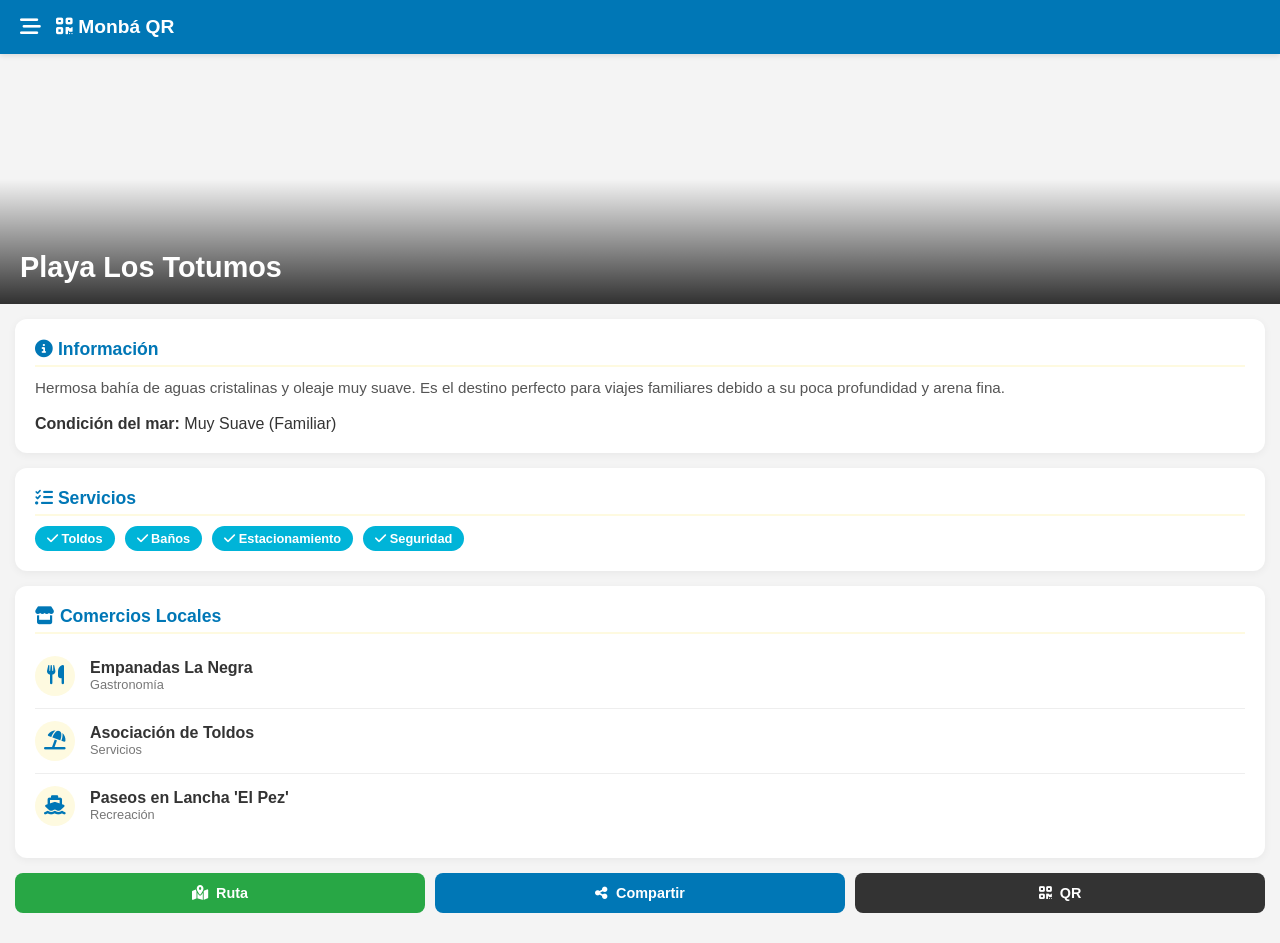
==== index.html @ 58453dd4 "Add files via upload" ====
<!DOCTYPE html>
<html lang="es">
<head>
    <meta charset="UTF-8">
    <meta name="viewport" content="width=device-width, initial-scale=1.0">
    <title>Monbá QR - Guía Turística</title>
    <!-- Iconos y Librería para generar QR -->
    <link rel="stylesheet" href="https://cdnjs.cloudflare.com/ajax/libs/font-awesome/6.4.0/css/all.min.css">
    <script src="https://cdnjs.cloudflare.com/ajax/libs/qrcodejs/1.0.0/qrcode.min.js"></script>
    
    <style>
        :root {
            --color-primario: #0077b6;
            --color-secundario: #00b4d8;
            --color-arena: #fefae0;
            --color-texto: #333333;
            --color-blanco: #ffffff;
            --color-gris: #f4f4f4;
        }

        * { margin: 0; padding: 0; box-sizing: border-box; font-family: 'Segoe UI', sans-serif; }
        body { background-color: var(--color-gris); color: var(--color-texto); overflow-x: hidden; }

        /* Encabezado con Botón de Menú */
        header {
            background-color: var(--color-primario); color: var(--color-blanco);
            padding: 15px 20px; display: flex; align-items: center; justify-content: space-between;
            position: sticky; top: 0; z-index: 100; box-shadow: 0 2px 5px rgba(0,0,0,0.1);
        }
        .header-izq { display: flex; align-items: center; gap: 15px; }
        .btn-menu { background: none; border: none; color: white; font-size: 1.3rem; cursor: pointer; }
        header h1 { font-size: 1.2rem; }

        main { padding-bottom: 30px; }

        .hero-imagen { width: 100%; height: 250px; background-size: cover; background-position: center; position: relative; }
        .hero-gradiente { position: absolute; bottom: 0; width: 100%; height: 50%; background: linear-gradient(to top, rgba(0,0,0,0.8), transparent); display: flex; align-items: flex-end; padding: 20px; }
        .hero-titulo { color: var(--color-blanco); font-size: 1.8rem; }

        .seccion { background-color: var(--color-blanco); margin: 15px; padding: 20px; border-radius: 12px; box-shadow: 0 2px 8px rgba(0,0,0,0.05); }
        .seccion h2 { font-size: 1.1rem; color: var(--color-primario); margin-bottom: 10px; border-bottom: 2px solid var(--color-arena); padding-bottom: 5px; }
        .descripcion { font-size: 0.95rem; line-height: 1.5; color: #555; }

        .servicios-contenedor { display: flex; flex-wrap: wrap; gap: 10px; margin-top: 10px; }
        .etiqueta { background-color: var(--color-secundario); color: var(--color-blanco); padding: 5px 12px; border-radius: 20px; font-size: 0.8rem; font-weight: bold; }

        .directorio-item { display: flex; align-items: center; padding: 12px 0; border-bottom: 1px solid #eee; }
        .directorio-item:last-child { border-bottom: none; }
        .icono-directorio { background-color: var(--color-arena); color: var(--color-primario); width: 40px; height: 40px; border-radius: 50%; display: flex; justify-content: center; align-items: center; margin-right: 15px; font-size: 1.2rem; }
        .info-directorio h3 { font-size: 1rem; color: var(--color-texto); }
        .info-directorio p { font-size: 0.8rem; color: #777; }

        /* Botones de Acción */
        .botones-accion { display: flex; gap: 10px; padding: 0 15px; margin-top: 15px; }
        .btn { flex: 1; text-align: center; padding: 12px; border-radius: 8px; text-decoration: none; font-weight: bold; font-size: 0.9rem; border: none; cursor: pointer; display: flex; justify-content: center; align-items: center; gap: 8px; }
        .btn-mapa { background-color: #28a745; color: white; }
        .btn-compartir { background-color: var(--color-primario); color: white; }
        .btn-qr { background-color: var(--color-texto); color: white; }

        /* Modal del QR */
        .modal { display: none; position: fixed; top: 0; left: 0; width: 100%; height: 100%; background-color: rgba(0,0,0,0.8); z-index: 200; justify-content: center; align-items: center; }
        .modal-contenido { background-color: white; padding: 30px; border-radius: 12px; text-align: center; width: 80%; max-width: 300px; }
        #codigo-qr { margin: 20px auto; display: flex; justify-content: center; }
        .btn-cerrar { background-color: #dc3545; color: white; border: none; padding: 10px 20px; border-radius: 8px; cursor: pointer; margin-top: 15px; width: 100%; font-weight: bold; }

        #mensaje-estado { text-align: center; padding: 50px 20px; color: #666; font-size: 1.1rem; }

        /* --- NUEVO: BANDEJA LATERAL (TRAY) --- */
        .bandeja-lateral {
            position: fixed; top: 0; left: -100%; width: 85%; max-width: 320px; height: 100%;
            background-color: var(--color-blanco); z-index: 300;
            box-shadow: 2px 0 10px rgba(0,0,0,0.2); transition: left 0.3s ease;
            display: flex; flex-direction: column;
        }
        .bandeja-lateral.abierta { left: 0; }
        .bandeja-header {
            background-color: var(--color-primario); color: white; padding: 20px;
            display: flex; justify-content: space-between; align-items: center;
        }
        .bandeja-header h2 { font-size: 1.2rem; }
        .btn-cerrar-bandeja { background: none; border: none; color: white; font-size: 1.5rem; cursor: pointer; }
        .bandeja-contenido { padding: 10px 15px; overflow-y: auto; flex: 1; }
        
        .item-playa {
            display: flex; align-items: center; gap: 15px; padding: 12px 0;
            border-bottom: 1px solid #eee; text-decoration: none; color: var(--color-texto);
        }
        .item-playa img { width: 60px; height: 60px; border-radius: 10px; object-fit: cover; }
        .item-playa h4 { font-size: 1rem; margin-bottom: 3px; }
        .item-playa p { font-size: 0.8rem; color: #666; }

        .overlay-bandeja {
            display: none; position: fixed; top: 0; left: 0; width: 100%; height: 100%;
            background: rgba(0,0,0,0.5); z-index: 250;
        }
        .overlay-bandeja.activo { display: block; }
    </style>
</head>
<body>

    <!-- Encabezado con el nuevo botón de menú -->
    <header>
        <div class="header-izq">
            <button class="btn-menu" onclick="abrirBandeja()"><i class="fa-solid fa-bars-staggered"></i></button>
            <h1><i class="fa-solid fa-qrcode"></i> Monbá QR</h1>
        </div>
    </header>

    <!-- Bandeja Lateral para ver playas cercanas -->
    <div id="overlay" class="overlay-bandeja" onclick="cerrarBandeja()"></div>
    <div id="bandeja" class="bandeja-lateral">
        <div class="bandeja-header">
            <h2>Destinos Cercanos</h2>
            <button class="btn-cerrar-bandeja" onclick="cerrarBandeja()"><i class="fa-solid fa-xmark"></i></button>
        </div>
        <div class="bandeja-contenido" id="lista-destinos">
            <!-- Los destinos se inyectan aquí con JavaScript -->
        </div>
    </div>

    <main id="app-contenido">
        <div id="mensaje-estado">
            <i class="fa-solid fa-spinner fa-spin fa-2x"></i>
            <p style="margin-top: 15px;">Escaneando información...</p>
        </div>
    </main>

    <!-- Ventana Modal para el QR -->
    <div id="modal-qr" class="modal">
        <div class="modal-contenido">
            <h3>QR de esta Playa</h3>
            <p style="font-size: 0.8rem; color: #666; margin-top: 5px;">Escanea para ver la info</p>
            <div id="codigo-qr"></div>
            <button class="btn-cerrar" onclick="cerrarModal()">Cerrar</button>
        </div>
    </div>

    <script>
        // --- BASE DE DATOS MOCK CON CHIRIMENA AÑADIDA ---
        const firebaseMock = {
            "los-totumos": {
                nombre: "Playa Los Totumos",
                imagen: "https://images.unsplash.com/photo-1507525428034-b723cf961d3e?ixlib=rb-1.2.1&auto=format&fit=crop&w=800&q=80",
                descripcion: "Hermosa bahía de aguas cristalinas y oleaje muy suave. Es el destino perfecto para viajes familiares debido a su poca profundidad y arena fina.",
                oleaje: "Muy Suave (Familiar)",
                servicios: ["Toldos", "Baños", "Estacionamiento", "Seguridad"],
                directorio: [
                    { nombre: "Empanadas La Negra", tipo: "Gastronomía", icono: "fa-utensils" },
                    { nombre: "Asociación de Toldos", tipo: "Servicios", icono: "fa-umbrella-beach" },
                    { nombre: "Paseos en Lancha 'El Pez'", tipo: "Recreación", icono: "fa-ship" }
                ],
                mapaUrl: "https://maps.google.com/?q=Los+Totumos+Miranda+Venezuela"
            },
            "puerto-frances": {
                nombre: "Puerto Francés",
                imagen: "https://images.unsplash.com/photo-1519046904884-53103b34b206?ixlib=rb-1.2.1&auto=format&fit=crop&w=800&q=80",
                descripcion: "Playa oceánica de arena dorada, rodeada de montañas. Con un oleaje un poco más fuerte, ideal para desconectarse y disfrutar del ambiente de la costa.",
                oleaje: "Moderado",
                servicios: ["Restaurantes", "Alquiler de Toldos", "Salvavidas"],
                directorio: [
                    { nombre: "Restaurante El Marisco", tipo: "Gastronomía", icono: "fa-utensils" },
                    { nombre: "Posada Brisas del Mar", tipo: "Alojamiento", icono: "fa-bed" }
                ],
                mapaUrl: "https://maps.google.com/?q=Puerto+Frances+Miranda+Venezuela"
            },
            "chirimena": {
                nombre: "Playa Chirimena",
                imagen: "https://images.unsplash.com/photo-1590523277543-a94d2e4eb00b?ixlib=rb-1.2.1&auto=format&fit=crop&w=800&q=80",
                descripcion: "Famosa por sus aguas cristalinas, formaciones rocosas y el sonido inconfundible del tambor barloventeño. Excelente para surfistas y amantes de la cultura local.",
                oleaje: "Moderado a Fuerte (Surf)",
                servicios: ["Restaurantes", "Estacionamiento", "Posadas Cercanas", "Alquiler de Tablas"],
                directorio: [
                    { nombre: "Parador Turístico El Tambor", tipo: "Gastronomía y Cultura", icono: "fa-music" },
                    { nombre: "Club de Surf Chirimena", tipo: "Recreación", icono: "fa-water" },
                    { nombre: "Posada Vista al Mar", tipo: "Alojamiento", icono: "fa-house" }
                ],
                mapaUrl: "https://maps.google.com/?q=Chirimena+Miranda+Venezuela"
            }
        };

        let datosActuales = null;

        function obtenerParametroURL(nombre) {
            return new URLSearchParams(window.location.search).get(nombre);
        }

        // Lógica de renderizado principal
        function cargarPlaya() {
            const idPlaya = obtenerParametroURL('id') || 'los-totumos';
            datosActuales = firebaseMock[idPlaya];
            const contenedor = document.getElementById('app-contenido');

            if (datosActuales) {
                renderizarInterfaz(datosActuales, contenedor);
                cargarDestinosEnBandeja(idPlaya); // Cargar el menú lateral
            } else {
                contenedor.innerHTML = `<div id="mensaje-estado">Error: Playa no encontrada.</div>`;
            }
        }

        function renderizarInterfaz(datos, contenedor) {
            let serviciosHTML = datos.servicios.map(s => `<span class="etiqueta"><i class="fa-solid fa-check"></i> ${s}</span>`).join('');
            let directorioHTML = datos.directorio.map(item => `
                <div class="directorio-item">
                    <div class="icono-directorio"><i class="fa-solid ${item.icono}"></i></div>
                    <div class="info-directorio">
                        <h3>${item.nombre}</h3><p>${item.tipo}</p>
                    </div>
                </div>
            `).join('');

            contenedor.innerHTML = `
                <div class="hero-imagen" style="background-image: url('${datos.imagen}');">
                    <div class="hero-gradiente"><h2 class="hero-titulo">${datos.nombre}</h2></div>
                </div>

                <div class="seccion">
                    <h2><i class="fa-solid fa-circle-info"></i> Información</h2>
                    <p class="descripcion">${datos.descripcion}</p>
                    <div style="margin-top: 15px;"><strong>Condición del mar:</strong> ${datos.oleaje}</div>
                </div>

                <div class="seccion">
                    <h2><i class="fa-solid fa-list-check"></i> Servicios</h2>
                    <div class="servicios-contenedor">${serviciosHTML}</div>
                </div>

                <div class="seccion">
                    <h2><i class="fa-solid fa-store"></i> Comercios Locales</h2>
                    ${directorioHTML}
                </div>

                <div class="botones-accion">
                    <a href="${datos.mapaUrl}" target="_blank" class="btn btn-mapa"><i class="fa-solid fa-map-location-dot"></i> Ruta</a>
                    <button onclick="compartirNativo()" class="btn btn-compartir"><i class="fa-solid fa-share-nodes"></i> Compartir</button>
                    <button onclick="mostrarQR()" class="btn btn-qr"><i class="fa-solid fa-qrcode"></i> QR</button>
                </div>
            `;
        }

        // --- LÓGICA DE LA BANDEJA (MENÚ LATERAL) ---
        function abrirBandeja() {
            document.getElementById('bandeja').classList.add('abierta');
            document.getElementById('overlay').classList.add('activo');
        }

        function cerrarBandeja() {
            document.getElementById('bandeja').classList.remove('abierta');
            document.getElementById('overlay').classList.remove('activo');
        }

        function cargarDestinosEnBandeja(playaActual) {
            const contenedorLista = document.getElementById('lista-destinos');
            let htmlLista = '';

            for (const id in firebaseMock) {
                // No mostrar la playa en la que ya estamos navegando
                if (id !== playaActual) {
                    const playa = firebaseMock[id];
                    htmlLista += `
                        <a href="?id=${id}" class="item-playa">
                            <img src="${playa.imagen}" alt="${playa.nombre}">
                            <div>
                                <h4>${playa.nombre}</h4>
                                <p><i class="fa-solid fa-water"></i> ${playa.oleaje.split(' ')[0]}</p>
                            </div>
                        </a>
                    `;
                }
            }
            contenedorLista.innerHTML = htmlLista;
        }

        // Lógica para Compartir
        function compartirNativo() {
            if (navigator.share) {
                navigator.share({
                    title: datosActuales.nombre + ' - Monbá QR',
                    text: 'Conoce los servicios y la historia de ' + datosActuales.nombre + ' escaneando su QR turístico.',
                    url: window.location.href
                }).catch(console.error);
            } else {
                alert("Tu navegador no soporta la función de compartir nativa. ¡Copia el enlace!");
            }
        }

        // Lógica para QR
        function mostrarQR() {
            const contenedorQR = document.getElementById("codigo-qr");
            contenedorQR.innerHTML = ""; 
            new QRCode(contenedorQR, {
                text: window.location.href,
                width: 150, height: 150, colorDark : "#000000", colorLight : "#ffffff", correctLevel : QRCode.CorrectLevel.H
            });
            document.getElementById("modal-qr").style.display = "flex";
        }

        function cerrarModal() {
            document.getElementById("modal-qr").style.display = "none";
        }

        document.addEventListener("DOMContentLoaded", cargarPlaya);
    </script>
</body>
</html>
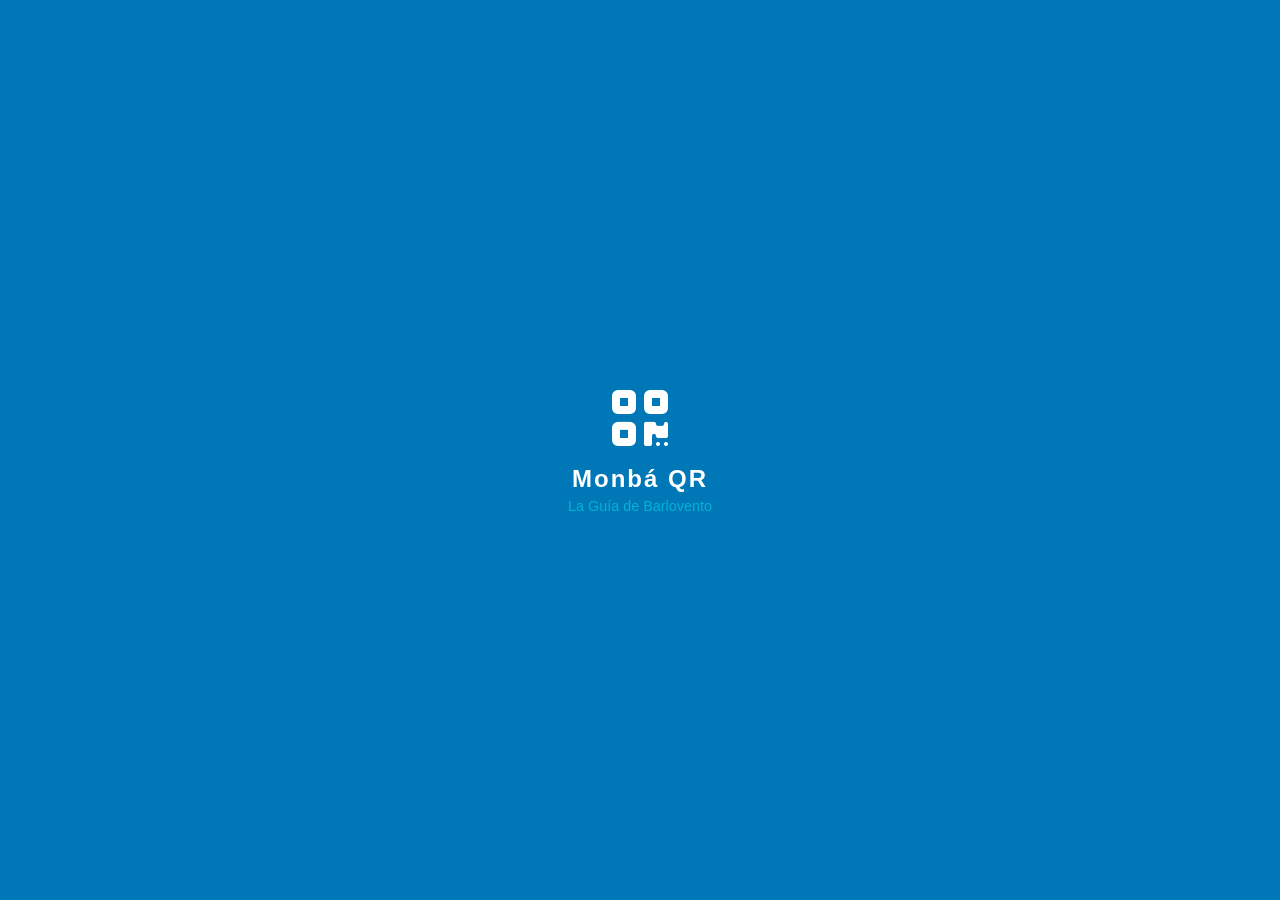
==== commit 94aa2bbc: "Add files via upload" ====
--- a/index.html
+++ b/index.html
@@ -3,10 +3,8 @@
 <head>
     <meta charset="UTF-8">
     <meta name="viewport" content="width=device-width, initial-scale=1.0">
-    <title>Monbá QR - Guía Turística</title>
-    <!-- Iconos y Librería para generar QR -->
+    <title>Monbá QR - Descubre Barlovento</title>
     <link rel="stylesheet" href="https://cdnjs.cloudflare.com/ajax/libs/font-awesome/6.4.0/css/all.min.css">
-    <script src="https://cdnjs.cloudflare.com/ajax/libs/qrcodejs/1.0.0/qrcode.min.js"></script>
     
     <style>
         :root {
@@ -21,7 +19,40 @@
         * { margin: 0; padding: 0; box-sizing: border-box; font-family: 'Segoe UI', sans-serif; }
         body { background-color: var(--color-gris); color: var(--color-texto); overflow-x: hidden; }
 
-        /* Encabezado con Botón de Menú */
+        /* =========================================
+           PANTALLA DE CARGA (SPLASH SCREEN)
+           ========================================= */
+        #splash-screen {
+            position: fixed;
+            top: 0; left: 0; width: 100%; height: 100%;
+            background-color: var(--color-primario);
+            color: var(--color-blanco);
+            display: flex;
+            flex-direction: column;
+            justify-content: center;
+            align-items: center;
+            z-index: 9999; /* Por encima de todo */
+            transition: opacity 0.6s ease-out, visibility 0.6s ease-out;
+        }
+
+        .splash-logo {
+            font-size: 4rem;
+            margin-bottom: 15px;
+            animation: latido 1.5s infinite;
+        }
+
+        .splash-texto { font-size: 1.5rem; font-weight: bold; letter-spacing: 2px; }
+        .splash-sub { font-size: 0.9rem; color: var(--color-secundario); margin-top: 5px; }
+
+        @keyframes latido {
+            0% { transform: scale(1); }
+            50% { transform: scale(1.15); }
+            100% { transform: scale(1); }
+        }
+
+        /* =========================================
+           INTERFAZ PRINCIPAL (HOME)
+           ========================================= */
         header {
             background-color: var(--color-primario); color: var(--color-blanco);
             padding: 15px 20px; display: flex; align-items: center; justify-content: space-between;
@@ -31,41 +62,53 @@
         .btn-menu { background: none; border: none; color: white; font-size: 1.3rem; cursor: pointer; }
         header h1 { font-size: 1.2rem; }
 
-        main { padding-bottom: 30px; }
-
-        .hero-imagen { width: 100%; height: 250px; background-size: cover; background-position: center; position: relative; }
-        .hero-gradiente { position: absolute; bottom: 0; width: 100%; height: 50%; background: linear-gradient(to top, rgba(0,0,0,0.8), transparent); display: flex; align-items: flex-end; padding: 20px; }
-        .hero-titulo { color: var(--color-blanco); font-size: 1.8rem; }
-
+        /* Hero Section General */
+        .hero-home { 
+            width: 100%; height: 35vh; 
+            background-image: url('https://images.unsplash.com/photo-1596422846543-74c6fc11a8c9?ixlib=rb-1.2.1&auto=format&fit=crop&w=800&q=80');
+            background-size: cover; background-position: center; position: relative; 
+            display: flex; justify-content: center; align-items: center; text-align: center;
+        }
+        .hero-capa {
+            position: absolute; top: 0; left: 0; width: 100%; height: 100%;
+            background: rgba(0,0,0,0.5); z-index: 1;
+        }
+        .hero-contenido {
+            position: relative; z-index: 2; color: white; padding: 20px;
+        }
+        .hero-contenido h2 { font-size: 2.2rem; margin-bottom: 10px; }
+        .hero-contenido p { font-size: 1rem; color: var(--color-arena); }
+
+        /* Secciones del Home */
         .seccion { background-color: var(--color-blanco); margin: 15px; padding: 20px; border-radius: 12px; box-shadow: 0 2px 8px rgba(0,0,0,0.05); }
-        .seccion h2 { font-size: 1.1rem; color: var(--color-primario); margin-bottom: 10px; border-bottom: 2px solid var(--color-arena); padding-bottom: 5px; }
-        .descripcion { font-size: 0.95rem; line-height: 1.5; color: #555; }
-
-        .servicios-contenedor { display: flex; flex-wrap: wrap; gap: 10px; margin-top: 10px; }
-        .etiqueta { background-color: var(--color-secundario); color: var(--color-blanco); padding: 5px 12px; border-radius: 20px; font-size: 0.8rem; font-weight: bold; }
-
-        .directorio-item { display: flex; align-items: center; padding: 12px 0; border-bottom: 1px solid #eee; }
-        .directorio-item:last-child { border-bottom: none; }
-        .icono-directorio { background-color: var(--color-arena); color: var(--color-primario); width: 40px; height: 40px; border-radius: 50%; display: flex; justify-content: center; align-items: center; margin-right: 15px; font-size: 1.2rem; }
-        .info-directorio h3 { font-size: 1rem; color: var(--color-texto); }
-        .info-directorio p { font-size: 0.8rem; color: #777; }
-
-        /* Botones de Acción */
-        .botones-accion { display: flex; gap: 10px; padding: 0 15px; margin-top: 15px; }
-        .btn { flex: 1; text-align: center; padding: 12px; border-radius: 8px; text-decoration: none; font-weight: bold; font-size: 0.9rem; border: none; cursor: pointer; display: flex; justify-content: center; align-items: center; gap: 8px; }
-        .btn-mapa { background-color: #28a745; color: white; }
-        .btn-compartir { background-color: var(--color-primario); color: white; }
-        .btn-qr { background-color: var(--color-texto); color: white; }
-
-        /* Modal del QR */
-        .modal { display: none; position: fixed; top: 0; left: 0; width: 100%; height: 100%; background-color: rgba(0,0,0,0.8); z-index: 200; justify-content: center; align-items: center; }
-        .modal-contenido { background-color: white; padding: 30px; border-radius: 12px; text-align: center; width: 80%; max-width: 300px; }
-        #codigo-qr { margin: 20px auto; display: flex; justify-content: center; }
-        .btn-cerrar { background-color: #dc3545; color: white; border: none; padding: 10px 20px; border-radius: 8px; cursor: pointer; margin-top: 15px; width: 100%; font-weight: bold; }
-
-        #mensaje-estado { text-align: center; padding: 50px 20px; color: #666; font-size: 1.1rem; }
-
-        /* --- NUEVO: BANDEJA LATERAL (TRAY) --- */
+        .seccion h2 { font-size: 1.2rem; color: var(--color-primario); margin-bottom: 15px; border-bottom: 2px solid var(--color-arena); padding-bottom: 5px; }
+        
+        .grid-categorias {
+            display: grid; grid-template-columns: 1fr 1fr; gap: 10px;
+        }
+        .btn-categoria {
+            background-color: var(--color-gris); padding: 15px 10px; border-radius: 10px;
+            text-align: center; color: var(--color-texto); text-decoration: none; font-weight: bold;
+            display: flex; flex-direction: column; gap: 8px; font-size: 0.9rem; border: 1px solid #ddd;
+        }
+        .btn-categoria i { font-size: 1.8rem; color: var(--color-primario); }
+
+        /* Banner para Comercios */
+        .banner-comercio {
+            background: linear-gradient(135deg, #111, #333); color: white; margin: 20px 15px; padding: 25px 20px;
+            border-radius: 15px; text-align: center; box-shadow: 0 4px 10px rgba(0,0,0,0.2);
+        }
+        .banner-comercio h3 { color: var(--color-secundario); margin-bottom: 10px; font-size: 1.3rem; }
+        .banner-comercio p { font-size: 0.9rem; margin-bottom: 15px; color: #ccc; }
+        .btn-unirse {
+            background-color: #25D366; color: white; border: none; padding: 12px 20px;
+            border-radius: 25px; font-weight: bold; cursor: pointer; font-size: 1rem; width: 100%;
+            display: flex; justify-content: center; align-items: center; gap: 10px; text-decoration: none;
+        }
+
+        /* =========================================
+           MENÚ LATERAL (BANDEJA DE MUNICIPIOS)
+           ========================================= */
         .bandeja-lateral {
             position: fixed; top: 0; left: -100%; width: 85%; max-width: 320px; height: 100%;
             background-color: var(--color-blanco); z-index: 300;
@@ -77,17 +120,16 @@
             background-color: var(--color-primario); color: white; padding: 20px;
             display: flex; justify-content: space-between; align-items: center;
         }
-        .bandeja-header h2 { font-size: 1.2rem; }
-        .btn-cerrar-bandeja { background: none; border: none; color: white; font-size: 1.5rem; cursor: pointer; }
-        .bandeja-contenido { padding: 10px 15px; overflow-y: auto; flex: 1; }
+        .bandeja-contenido { padding: 0; overflow-y: auto; flex: 1; }
         
-        .item-playa {
-            display: flex; align-items: center; gap: 15px; padding: 12px 0;
-            border-bottom: 1px solid #eee; text-decoration: none; color: var(--color-texto);
-        }
-        .item-playa img { width: 60px; height: 60px; border-radius: 10px; object-fit: cover; }
-        .item-playa h4 { font-size: 1rem; margin-bottom: 3px; }
-        .item-playa p { font-size: 0.8rem; color: #666; }
+        /* Enlaces a los municipios */
+        .item-municipio {
+            display: flex; justify-content: space-between; align-items: center;
+            padding: 18px 20px; border-bottom: 1px solid #eee; text-decoration: none; 
+            color: var(--color-texto); font-weight: 500; font-size: 1.05rem; transition: background 0.2s;
+        }
+        .item-municipio:active { background-color: var(--color-gris); }
+        .item-municipio i { color: var(--color-secundario); }
 
         .overlay-bandeja {
             display: none; position: fixed; top: 0; left: 0; width: 100%; height: 100%;
@@ -98,147 +140,98 @@
 </head>
 <body>
 
-    <!-- Encabezado con el nuevo botón de menú -->
+    <!-- =========================================
+         SPLASH SCREEN (PANTALLA DE CARGA)
+         ========================================= -->
+    <div id="splash-screen">
+        <i class="fa-solid fa-qrcode splash-logo"></i>
+        <div class="splash-texto">Monbá QR</div>
+        <div class="splash-sub">La Guía de Barlovento</div>
+    </div>
+
+    <!-- ENCABEZADO -->
     <header>
         <div class="header-izq">
             <button class="btn-menu" onclick="abrirBandeja()"><i class="fa-solid fa-bars-staggered"></i></button>
-            <h1><i class="fa-solid fa-qrcode"></i> Monbá QR</h1>
-        </div>
+            <h1>Monbá QR</h1>
+        </div>
+        <i class="fa-solid fa-map-location-dot"></i>
     </header>
 
-    <!-- Bandeja Lateral para ver playas cercanas -->
+    <!-- MENÚ LATERAL (MUNICIPIOS) -->
     <div id="overlay" class="overlay-bandeja" onclick="cerrarBandeja()"></div>
     <div id="bandeja" class="bandeja-lateral">
         <div class="bandeja-header">
-            <h2>Destinos Cercanos</h2>
-            <button class="btn-cerrar-bandeja" onclick="cerrarBandeja()"><i class="fa-solid fa-xmark"></i></button>
-        </div>
-        <div class="bandeja-contenido" id="lista-destinos">
-            <!-- Los destinos se inyectan aquí con JavaScript -->
+            <h2>Explorar Región</h2>
+            <button class="btn-menu" onclick="cerrarBandeja()"><i class="fa-solid fa-xmark"></i></button>
+        </div>
+        <div class="bandeja-contenido">
+            <!-- Nota: Estos enlaces llevarán al archivo municipio.html que debes crear -->
+            <a href="municipio.html?id=pedro-gual" class="item-municipio">Municipio Pedro Gual <i class="fa-solid fa-chevron-right"></i></a>
+            <a href="municipio.html?id=paez" class="item-municipio">Municipio Páez <i class="fa-solid fa-chevron-right"></i></a>
+            <a href="municipio.html?id=brion" class="item-municipio">Municipio Brión <i class="fa-solid fa-chevron-right"></i></a>
+            <a href="municipio.html?id=andres-bello" class="item-municipio">Mun. Andrés Bello <i class="fa-solid fa-chevron-right"></i></a>
+            <a href="municipio.html?id=buroz" class="item-municipio">Municipio Buroz <i class="fa-solid fa-chevron-right"></i></a>
+            <a href="municipio.html?id=acevedo" class="item-municipio">Municipio Acevedo <i class="fa-solid fa-chevron-right"></i></a>
         </div>
     </div>
 
-    <main id="app-contenido">
-        <div id="mensaje-estado">
-            <i class="fa-solid fa-spinner fa-spin fa-2x"></i>
-            <p style="margin-top: 15px;">Escaneando información...</p>
+    <!-- CONTENIDO PRINCIPAL -->
+    <main>
+        <div class="hero-home">
+            <div class="hero-capa"></div>
+            <div class="hero-contenido">
+                <h2>Descubre<br>Barlovento</h2>
+                <p>Playas, ríos y la mejor gastronomía a un toque de distancia.</p>
+            </div>
+        </div>
+
+        <div class="seccion">
+            <h2>¿Qué buscas hoy?</h2>
+            <div class="grid-categorias">
+                <a href="#" class="btn-categoria" onclick="abrirBandeja()">
+                    <i class="fa-solid fa-umbrella-beach"></i> Playas
+                </a>
+                <a href="#" class="btn-categoria" onclick="abrirBandeja()">
+                    <i class="fa-solid fa-utensils"></i> Dónde Comer
+                </a>
+                <a href="#" class="btn-categoria" onclick="abrirBandeja()">
+                    <i class="fa-solid fa-bed"></i> Posadas
+                </a>
+                <a href="#" class="btn-categoria" onclick="abrirBandeja()">
+                    <i class="fa-solid fa-route"></i> Rutas
+                </a>
+            </div>
+        </div>
+
+        <!-- Banner de Ventas B2B -->
+        <div class="banner-comercio">
+            <h3>¿Tienes un negocio en la zona?</h3>
+            <p>Digitaliza tu menú o catálogo de servicios. Llega a miles de turistas sin imprimir papel.</p>
+            <!-- Sustituye el 584120000000 con tu número de teléfono -->
+            <a href="https://wa.me/584260557902?text=Hola,%20quiero%20afiliar%20mi%20negocio%20a%20Monbá%20QR" target="_blank" class="btn-unirse">
+                <i class="fa-brands fa-whatsapp"></i> Unir mi comercio
+            </a>
         </div>
     </main>
 
-    <!-- Ventana Modal para el QR -->
-    <div id="modal-qr" class="modal">
-        <div class="modal-contenido">
-            <h3>QR de esta Playa</h3>
-            <p style="font-size: 0.8rem; color: #666; margin-top: 5px;">Escanea para ver la info</p>
-            <div id="codigo-qr"></div>
-            <button class="btn-cerrar" onclick="cerrarModal()">Cerrar</button>
-        </div>
-    </div>
-
     <script>
-        // --- BASE DE DATOS MOCK CON CHIRIMENA AÑADIDA ---
-        const firebaseMock = {
-            "los-totumos": {
-                nombre: "Playa Los Totumos",
-                imagen: "https://images.unsplash.com/photo-1507525428034-b723cf961d3e?ixlib=rb-1.2.1&auto=format&fit=crop&w=800&q=80",
-                descripcion: "Hermosa bahía de aguas cristalinas y oleaje muy suave. Es el destino perfecto para viajes familiares debido a su poca profundidad y arena fina.",
-                oleaje: "Muy Suave (Familiar)",
-                servicios: ["Toldos", "Baños", "Estacionamiento", "Seguridad"],
-                directorio: [
-                    { nombre: "Empanadas La Negra", tipo: "Gastronomía", icono: "fa-utensils" },
-                    { nombre: "Asociación de Toldos", tipo: "Servicios", icono: "fa-umbrella-beach" },
-                    { nombre: "Paseos en Lancha 'El Pez'", tipo: "Recreación", icono: "fa-ship" }
-                ],
-                mapaUrl: "https://maps.google.com/?q=Los+Totumos+Miranda+Venezuela"
-            },
-            "puerto-frances": {
-                nombre: "Puerto Francés",
-                imagen: "https://images.unsplash.com/photo-1519046904884-53103b34b206?ixlib=rb-1.2.1&auto=format&fit=crop&w=800&q=80",
-                descripcion: "Playa oceánica de arena dorada, rodeada de montañas. Con un oleaje un poco más fuerte, ideal para desconectarse y disfrutar del ambiente de la costa.",
-                oleaje: "Moderado",
-                servicios: ["Restaurantes", "Alquiler de Toldos", "Salvavidas"],
-                directorio: [
-                    { nombre: "Restaurante El Marisco", tipo: "Gastronomía", icono: "fa-utensils" },
-                    { nombre: "Posada Brisas del Mar", tipo: "Alojamiento", icono: "fa-bed" }
-                ],
-                mapaUrl: "https://maps.google.com/?q=Puerto+Frances+Miranda+Venezuela"
-            },
-            "chirimena": {
-                nombre: "Playa Chirimena",
-                imagen: "https://images.unsplash.com/photo-1590523277543-a94d2e4eb00b?ixlib=rb-1.2.1&auto=format&fit=crop&w=800&q=80",
-                descripcion: "Famosa por sus aguas cristalinas, formaciones rocosas y el sonido inconfundible del tambor barloventeño. Excelente para surfistas y amantes de la cultura local.",
-                oleaje: "Moderado a Fuerte (Surf)",
-                servicios: ["Restaurantes", "Estacionamiento", "Posadas Cercanas", "Alquiler de Tablas"],
-                directorio: [
-                    { nombre: "Parador Turístico El Tambor", tipo: "Gastronomía y Cultura", icono: "fa-music" },
-                    { nombre: "Club de Surf Chirimena", tipo: "Recreación", icono: "fa-water" },
-                    { nombre: "Posada Vista al Mar", tipo: "Alojamiento", icono: "fa-house" }
-                ],
-                mapaUrl: "https://maps.google.com/?q=Chirimena+Miranda+Venezuela"
-            }
-        };
-
-        let datosActuales = null;
-
-        function obtenerParametroURL(nombre) {
-            return new URLSearchParams(window.location.search).get(nombre);
-        }
-
-        // Lógica de renderizado principal
-        function cargarPlaya() {
-            const idPlaya = obtenerParametroURL('id') || 'los-totumos';
-            datosActuales = firebaseMock[idPlaya];
-            const contenedor = document.getElementById('app-contenido');
-
-            if (datosActuales) {
-                renderizarInterfaz(datosActuales, contenedor);
-                cargarDestinosEnBandeja(idPlaya); // Cargar el menú lateral
-            } else {
-                contenedor.innerHTML = `<div id="mensaje-estado">Error: Playa no encontrada.</div>`;
-            }
-        }
-
-        function renderizarInterfaz(datos, contenedor) {
-            let serviciosHTML = datos.servicios.map(s => `<span class="etiqueta"><i class="fa-solid fa-check"></i> ${s}</span>`).join('');
-            let directorioHTML = datos.directorio.map(item => `
-                <div class="directorio-item">
-                    <div class="icono-directorio"><i class="fa-solid ${item.icono}"></i></div>
-                    <div class="info-directorio">
-                        <h3>${item.nombre}</h3><p>${item.tipo}</p>
-                    </div>
-                </div>
-            `).join('');
-
-            contenedor.innerHTML = `
-                <div class="hero-imagen" style="background-image: url('${datos.imagen}');">
-                    <div class="hero-gradiente"><h2 class="hero-titulo">${datos.nombre}</h2></div>
-                </div>
-
-                <div class="seccion">
-                    <h2><i class="fa-solid fa-circle-info"></i> Información</h2>
-                    <p class="descripcion">${datos.descripcion}</p>
-                    <div style="margin-top: 15px;"><strong>Condición del mar:</strong> ${datos.oleaje}</div>
-                </div>
-
-                <div class="seccion">
-                    <h2><i class="fa-solid fa-list-check"></i> Servicios</h2>
-                    <div class="servicios-contenedor">${serviciosHTML}</div>
-                </div>
-
-                <div class="seccion">
-                    <h2><i class="fa-solid fa-store"></i> Comercios Locales</h2>
-                    ${directorioHTML}
-                </div>
-
-                <div class="botones-accion">
-                    <a href="${datos.mapaUrl}" target="_blank" class="btn btn-mapa"><i class="fa-solid fa-map-location-dot"></i> Ruta</a>
-                    <button onclick="compartirNativo()" class="btn btn-compartir"><i class="fa-solid fa-share-nodes"></i> Compartir</button>
-                    <button onclick="mostrarQR()" class="btn btn-qr"><i class="fa-solid fa-qrcode"></i> QR</button>
-                </div>
-            `;
-        }
-
-        // --- LÓGICA DE LA BANDEJA (MENÚ LATERAL) ---
+        // Lógica del Splash Screen
+        document.addEventListener("DOMContentLoaded", () => {
+            // Esperamos 2.5 segundos (2500ms) para mostrar la animación
+            setTimeout(() => {
+                const splash = document.getElementById("splash-screen");
+                splash.style.opacity = "0"; // Efecto de desvanecimiento
+                splash.style.visibility = "hidden"; // Oculta el elemento para poder clickear abajo
+                
+                // Lo eliminamos del DOM después de que termine la transición
+                setTimeout(() => {
+                    splash.style.display = "none";
+                }, 600); 
+            }, 2500); 
+        });
+
+        // Lógica del Menú Hamburguesa
         function abrirBandeja() {
             document.getElementById('bandeja').classList.add('abierta');
             document.getElementById('overlay').classList.add('activo');
@@ -248,58 +241,6 @@
             document.getElementById('bandeja').classList.remove('abierta');
             document.getElementById('overlay').classList.remove('activo');
         }
-
-        function cargarDestinosEnBandeja(playaActual) {
-            const contenedorLista = document.getElementById('lista-destinos');
-            let htmlLista = '';
-
-            for (const id in firebaseMock) {
-                // No mostrar la playa en la que ya estamos navegando
-                if (id !== playaActual) {
-                    const playa = firebaseMock[id];
-                    htmlLista += `
-                        <a href="?id=${id}" class="item-playa">
-                            <img src="${playa.imagen}" alt="${playa.nombre}">
-                            <div>
-                                <h4>${playa.nombre}</h4>
-                                <p><i class="fa-solid fa-water"></i> ${playa.oleaje.split(' ')[0]}</p>
-                            </div>
-                        </a>
-                    `;
-                }
-            }
-            contenedorLista.innerHTML = htmlLista;
-        }
-
-        // Lógica para Compartir
-        function compartirNativo() {
-            if (navigator.share) {
-                navigator.share({
-                    title: datosActuales.nombre + ' - Monbá QR',
-                    text: 'Conoce los servicios y la historia de ' + datosActuales.nombre + ' escaneando su QR turístico.',
-                    url: window.location.href
-                }).catch(console.error);
-            } else {
-                alert("Tu navegador no soporta la función de compartir nativa. ¡Copia el enlace!");
-            }
-        }
-
-        // Lógica para QR
-        function mostrarQR() {
-            const contenedorQR = document.getElementById("codigo-qr");
-            contenedorQR.innerHTML = ""; 
-            new QRCode(contenedorQR, {
-                text: window.location.href,
-                width: 150, height: 150, colorDark : "#000000", colorLight : "#ffffff", correctLevel : QRCode.CorrectLevel.H
-            });
-            document.getElementById("modal-qr").style.display = "flex";
-        }
-
-        function cerrarModal() {
-            document.getElementById("modal-qr").style.display = "none";
-        }
-
-        document.addEventListener("DOMContentLoaded", cargarPlaya);
     </script>
 </body>
 </html>
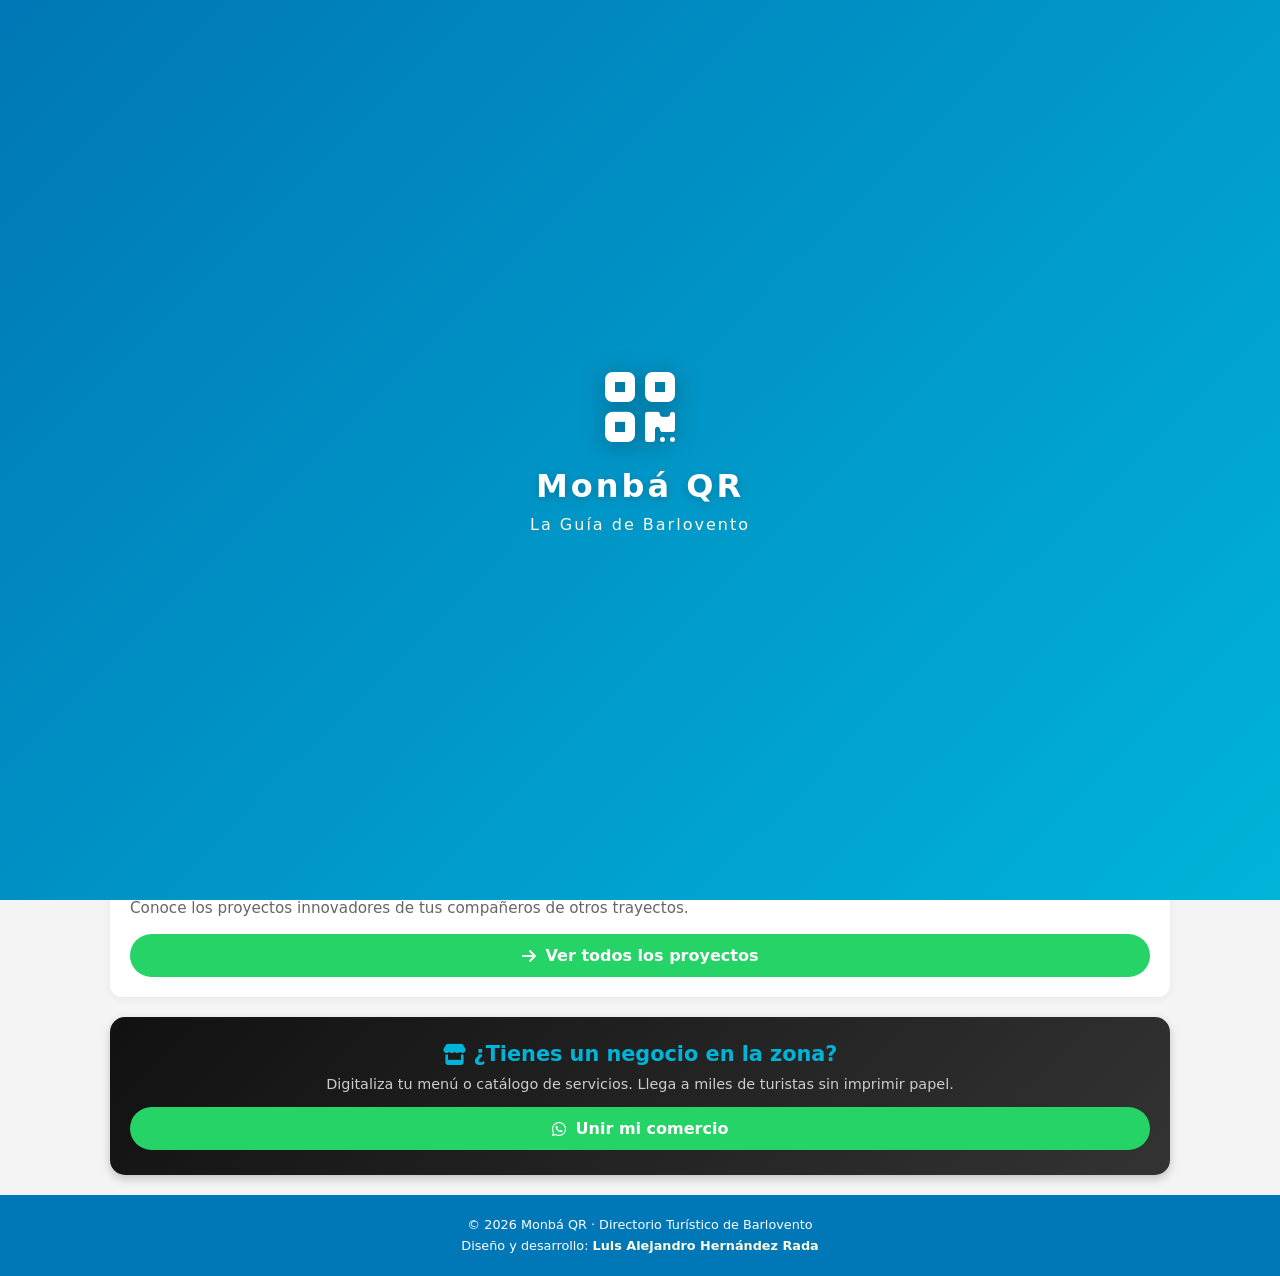
==== commit 499edc0a: "Add files via upload" ====
--- a/index.html
+++ b/index.html
@@ -4,243 +4,101 @@
     <meta charset="UTF-8">
     <meta name="viewport" content="width=device-width, initial-scale=1.0">
     <title>Monbá QR - Descubre Barlovento</title>
+    <link rel="icon" href="favicon.svg" type="image/svg+xml">
+    <link rel="manifest" href="manifest.json">
+    <meta name="theme-color" content="#0077b6">
     <link rel="stylesheet" href="https://cdnjs.cloudflare.com/ajax/libs/font-awesome/6.4.0/css/all.min.css">
-    
-    <style>
-        :root {
-            --color-primario: #0077b6;
-            --color-secundario: #00b4d8;
-            --color-arena: #fefae0;
-            --color-texto: #333333;
-            --color-blanco: #ffffff;
-            --color-gris: #f4f4f4;
-        }
-
-        * { margin: 0; padding: 0; box-sizing: border-box; font-family: 'Segoe UI', sans-serif; }
-        body { background-color: var(--color-gris); color: var(--color-texto); overflow-x: hidden; }
-
-        /* =========================================
-           PANTALLA DE CARGA (SPLASH SCREEN)
-           ========================================= */
-        #splash-screen {
-            position: fixed;
-            top: 0; left: 0; width: 100%; height: 100%;
-            background-color: var(--color-primario);
-            color: var(--color-blanco);
-            display: flex;
-            flex-direction: column;
-            justify-content: center;
-            align-items: center;
-            z-index: 9999; /* Por encima de todo */
-            transition: opacity 0.6s ease-out, visibility 0.6s ease-out;
-        }
-
-        .splash-logo {
-            font-size: 4rem;
-            margin-bottom: 15px;
-            animation: latido 1.5s infinite;
-        }
-
-        .splash-texto { font-size: 1.5rem; font-weight: bold; letter-spacing: 2px; }
-        .splash-sub { font-size: 0.9rem; color: var(--color-secundario); margin-top: 5px; }
-
-        @keyframes latido {
-            0% { transform: scale(1); }
-            50% { transform: scale(1.15); }
-            100% { transform: scale(1); }
-        }
-
-        /* =========================================
-           INTERFAZ PRINCIPAL (HOME)
-           ========================================= */
-        header {
-            background-color: var(--color-primario); color: var(--color-blanco);
-            padding: 15px 20px; display: flex; align-items: center; justify-content: space-between;
-            position: sticky; top: 0; z-index: 100; box-shadow: 0 2px 5px rgba(0,0,0,0.1);
-        }
-        .header-izq { display: flex; align-items: center; gap: 15px; }
-        .btn-menu { background: none; border: none; color: white; font-size: 1.3rem; cursor: pointer; }
-        header h1 { font-size: 1.2rem; }
-
-        /* Hero Section General */
-        .hero-home { 
-            width: 100%; height: 35vh; 
-            background-image: url('https://images.unsplash.com/photo-1596422846543-74c6fc11a8c9?ixlib=rb-1.2.1&auto=format&fit=crop&w=800&q=80');
-            background-size: cover; background-position: center; position: relative; 
-            display: flex; justify-content: center; align-items: center; text-align: center;
-        }
-        .hero-capa {
-            position: absolute; top: 0; left: 0; width: 100%; height: 100%;
-            background: rgba(0,0,0,0.5); z-index: 1;
-        }
-        .hero-contenido {
-            position: relative; z-index: 2; color: white; padding: 20px;
-        }
-        .hero-contenido h2 { font-size: 2.2rem; margin-bottom: 10px; }
-        .hero-contenido p { font-size: 1rem; color: var(--color-arena); }
-
-        /* Secciones del Home */
-        .seccion { background-color: var(--color-blanco); margin: 15px; padding: 20px; border-radius: 12px; box-shadow: 0 2px 8px rgba(0,0,0,0.05); }
-        .seccion h2 { font-size: 1.2rem; color: var(--color-primario); margin-bottom: 15px; border-bottom: 2px solid var(--color-arena); padding-bottom: 5px; }
-        
-        .grid-categorias {
-            display: grid; grid-template-columns: 1fr 1fr; gap: 10px;
-        }
-        .btn-categoria {
-            background-color: var(--color-gris); padding: 15px 10px; border-radius: 10px;
-            text-align: center; color: var(--color-texto); text-decoration: none; font-weight: bold;
-            display: flex; flex-direction: column; gap: 8px; font-size: 0.9rem; border: 1px solid #ddd;
-        }
-        .btn-categoria i { font-size: 1.8rem; color: var(--color-primario); }
-
-        /* Banner para Comercios */
-        .banner-comercio {
-            background: linear-gradient(135deg, #111, #333); color: white; margin: 20px 15px; padding: 25px 20px;
-            border-radius: 15px; text-align: center; box-shadow: 0 4px 10px rgba(0,0,0,0.2);
-        }
-        .banner-comercio h3 { color: var(--color-secundario); margin-bottom: 10px; font-size: 1.3rem; }
-        .banner-comercio p { font-size: 0.9rem; margin-bottom: 15px; color: #ccc; }
-        .btn-unirse {
-            background-color: #25D366; color: white; border: none; padding: 12px 20px;
-            border-radius: 25px; font-weight: bold; cursor: pointer; font-size: 1rem; width: 100%;
-            display: flex; justify-content: center; align-items: center; gap: 10px; text-decoration: none;
-        }
-
-        /* =========================================
-           MENÚ LATERAL (BANDEJA DE MUNICIPIOS)
-           ========================================= */
-        .bandeja-lateral {
-            position: fixed; top: 0; left: -100%; width: 85%; max-width: 320px; height: 100%;
-            background-color: var(--color-blanco); z-index: 300;
-            box-shadow: 2px 0 10px rgba(0,0,0,0.2); transition: left 0.3s ease;
-            display: flex; flex-direction: column;
-        }
-        .bandeja-lateral.abierta { left: 0; }
-        .bandeja-header {
-            background-color: var(--color-primario); color: white; padding: 20px;
-            display: flex; justify-content: space-between; align-items: center;
-        }
-        .bandeja-contenido { padding: 0; overflow-y: auto; flex: 1; }
-        
-        /* Enlaces a los municipios */
-        .item-municipio {
-            display: flex; justify-content: space-between; align-items: center;
-            padding: 18px 20px; border-bottom: 1px solid #eee; text-decoration: none; 
-            color: var(--color-texto); font-weight: 500; font-size: 1.05rem; transition: background 0.2s;
-        }
-        .item-municipio:active { background-color: var(--color-gris); }
-        .item-municipio i { color: var(--color-secundario); }
-
-        .overlay-bandeja {
-            display: none; position: fixed; top: 0; left: 0; width: 100%; height: 100%;
-            background: rgba(0,0,0,0.5); z-index: 250;
-        }
-        .overlay-bandeja.activo { display: block; }
-    </style>
+    <link rel="stylesheet" href="styles.css">
 </head>
 <body>
-
-    <!-- =========================================
-         SPLASH SCREEN (PANTALLA DE CARGA)
-         ========================================= -->
     <div id="splash-screen">
         <i class="fa-solid fa-qrcode splash-logo"></i>
         <div class="splash-texto">Monbá QR</div>
         <div class="splash-sub">La Guía de Barlovento</div>
     </div>
 
-    <!-- ENCABEZADO -->
     <header>
         <div class="header-izq">
-            <button class="btn-menu" onclick="abrirBandeja()"><i class="fa-solid fa-bars-staggered"></i></button>
+            <button class="btn-menu" data-action="abrir-bandeja" title="Menú"><i class="fa-solid fa-bars"></i></button>
             <h1>Monbá QR</h1>
         </div>
-        <i class="fa-solid fa-map-location-dot"></i>
+        <a href="favoritos.html" class="btn-favoritos-header" title="Mis favoritos"><i class="fa-regular fa-heart"></i></a>
     </header>
 
-    <!-- MENÚ LATERAL (MUNICIPIOS) -->
-    <div id="overlay" class="overlay-bandeja" onclick="cerrarBandeja()"></div>
+    <div id="overlay" class="overlay-bandeja" data-action="cerrar-bandeja"></div>
     <div id="bandeja" class="bandeja-lateral">
         <div class="bandeja-header">
-            <h2>Explorar Región</h2>
-            <button class="btn-menu" onclick="cerrarBandeja()"><i class="fa-solid fa-xmark"></i></button>
+            <h2><i class="fa-solid fa-map-location-dot"></i> Explorar Región</h2>
+            <button class="btn-menu" data-action="cerrar-bandeja"><i class="fa-solid fa-xmark"></i></button>
         </div>
         <div class="bandeja-contenido">
-            <!-- Nota: Estos enlaces llevarán al archivo municipio.html que debes crear -->
             <a href="municipio.html?id=pedro-gual" class="item-municipio">Municipio Pedro Gual <i class="fa-solid fa-chevron-right"></i></a>
             <a href="municipio.html?id=paez" class="item-municipio">Municipio Páez <i class="fa-solid fa-chevron-right"></i></a>
             <a href="municipio.html?id=brion" class="item-municipio">Municipio Brión <i class="fa-solid fa-chevron-right"></i></a>
             <a href="municipio.html?id=andres-bello" class="item-municipio">Mun. Andrés Bello <i class="fa-solid fa-chevron-right"></i></a>
             <a href="municipio.html?id=buroz" class="item-municipio">Municipio Buroz <i class="fa-solid fa-chevron-right"></i></a>
             <a href="municipio.html?id=acevedo" class="item-municipio">Municipio Acevedo <i class="fa-solid fa-chevron-right"></i></a>
+            <hr style="margin:15px 0;border:none;border-top:2px solid #e0e0e0;">
+            <a href="proyectos.html" class="item-municipio" style="background:linear-gradient(135deg,#e8f5e9,#c8e6c9);"><i class="fa-solid fa-graduation-cap" style="color:#2e7d32;"></i> Proyectos Académicos</a>
+            <a href="favoritos.html" class="item-municipio" style="background:linear-gradient(135deg,#ffebee,#ffcdd2);"><i class="fa-solid fa-heart" style="color:#e53935;"></i> Mis Favoritos</a>
+            <a href="#" class="item-municipio" data-action="instalar" style="background:linear-gradient(135deg,#e3f2fd,#bbdefb);"><i class="fa-solid fa-mobile-screen" style="color:#0077b6;"></i> Instalar la app</a>
         </div>
     </div>
 
-    <!-- CONTENIDO PRINCIPAL -->
     <main>
-        <div class="hero-home">
+        <div class="hero-home" style="background-image:url('https://images.unsplash.com/photo-1596422846543-74c6fc11a8c9?ixlib=rb-1.2.1&auto=format&fit=crop&w=800&q=80');">
             <div class="hero-capa"></div>
             <div class="hero-contenido">
                 <h2>Descubre<br>Barlovento</h2>
-                <p>Playas, ríos y la mejor gastronomía a un toque de distancia.</p>
+                <p>Playas, ríos, cultura y gastronomía a un toque de distancia.</p>
+            </div>
+        </div>
+
+        <!-- ============ POR AHORA OCULTO: "¿QUÉ BUSCAS HOY?" ============
+        <div class="seccion">
+            <h2><i class="fa-solid fa-compass"></i> ¿Qué buscas hoy?</h2>
+            <div class="grid-categorias">
+                <a href="#" class="btn-categoria" data-action="abrir-bandeja"><i class="fa-solid fa-umbrella-beach"></i> Playas</a>
+                <a href="#" class="btn-categoria" data-action="abrir-bandeja"><i class="fa-solid fa-utensils"></i> Dónde Comer</a>
+                <a href="#" class="btn-categoria" data-action="abrir-bandeja"><i class="fa-solid fa-bed"></i> Posadas</a>
+                <a href="#" class="btn-categoria" data-action="abrir-bandeja"><i class="fa-solid fa-route"></i> Rutas</a>
+            </div>
+        </div>
+        ================================================================ -->
+
+        <div class="seccion">
+            <h2><i class="fa-solid fa-fire" style="color:#ff6b35;"></i> Destacados para ti</h2>
+            <div id="feed-dinamico">
+                <p style="text-align:center;color:#999;padding:30px;font-style:italic;">
+                    <i class="fa-solid fa-spinner fa-spin" style="font-size:2rem;margin-bottom:10px;display:block;"></i>
+                    Cargando recomendaciones...
+                </p>
             </div>
         </div>
 
         <div class="seccion">
-            <h2>¿Qué buscas hoy?</h2>
-            <div class="grid-categorias">
-                <a href="#" class="btn-categoria" onclick="abrirBandeja()">
-                    <i class="fa-solid fa-umbrella-beach"></i> Playas
-                </a>
-                <a href="#" class="btn-categoria" onclick="abrirBandeja()">
-                    <i class="fa-solid fa-utensils"></i> Dónde Comer
-                </a>
-                <a href="#" class="btn-categoria" onclick="abrirBandeja()">
-                    <i class="fa-solid fa-bed"></i> Posadas
-                </a>
-                <a href="#" class="btn-categoria" onclick="abrirBandeja()">
-                    <i class="fa-solid fa-route"></i> Rutas
-                </a>
-            </div>
+            <h2><i class="fa-solid fa-graduation-cap" style="color:#2e7d32;"></i> Proyectos de la Universidad</h2>
+            <p style="color:#666;font-size:.95rem;margin-bottom:15px;line-height:1.5;">Conoce los proyectos innovadores de tus compañeros de otros trayectos.</p>
+            <a href="proyectos.html" class="btn-unirse" style="text-decoration:none;display:inline-flex;justify-content:center;"><i class="fa-solid fa-arrow-right"></i> Ver todos los proyectos</a>
         </div>
 
-        <!-- Banner de Ventas B2B -->
         <div class="banner-comercio">
-            <h3>¿Tienes un negocio en la zona?</h3>
+            <h3><i class="fa-solid fa-store"></i> ¿Tienes un negocio en la zona?</h3>
             <p>Digitaliza tu menú o catálogo de servicios. Llega a miles de turistas sin imprimir papel.</p>
-            <!-- Sustituye el 584120000000 con tu número de teléfono -->
-            <a href="https://wa.me/584260557902?text=Hola,%20quiero%20afiliar%20mi%20negocio%20a%20Monbá%20QR" target="_blank" class="btn-unirse">
-                <i class="fa-brands fa-whatsapp"></i> Unir mi comercio
-            </a>
+            <a href="https://wa.me/584260557902?text=Hola,%20quiero%20afiliar%20mi%20negocio%20a%20Monbá%20QR" target="_blank" class="btn-unirse"><i class="fa-brands fa-whatsapp"></i> Unir mi comercio</a>
         </div>
     </main>
 
+    <footer class="monba-footer">© <span data-anio></span> Monbá QR · Directorio Turístico de Barlovento<br>Diseño y desarrollo: <span class="firma">Luis Alejandro Hernández Rada</span></footer>
+
+    <script src="app.js"></script>
     <script>
-        // Lógica del Splash Screen
-        document.addEventListener("DOMContentLoaded", () => {
-            // Esperamos 2.5 segundos (2500ms) para mostrar la animación
-            setTimeout(() => {
-                const splash = document.getElementById("splash-screen");
-                splash.style.opacity = "0"; // Efecto de desvanecimiento
-                splash.style.visibility = "hidden"; // Oculta el elemento para poder clickear abajo
-                
-                // Lo eliminamos del DOM después de que termine la transición
-                setTimeout(() => {
-                    splash.style.display = "none";
-                }, 600); 
-            }, 2500); 
-        });
-
-        // Lógica del Menú Hamburguesa
-        function abrirBandeja() {
-            document.getElementById('bandeja').classList.add('abierta');
-            document.getElementById('overlay').classList.add('activo');
-        }
-
-        function cerrarBandeja() {
-            document.getElementById('bandeja').classList.remove('abierta');
-            document.getElementById('overlay').classList.remove('activo');
-        }
+        const itemsFeed = [
+            { id: "boca-uchire", titulo: "Playa Boca de Uchire", descripcion: "Atardeceres dorados y brisa constante en el municipio Buroz.", url: "municipio.html?id=buroz", tags: ["Playa", "Buroz"] },
+            { id: "ruta-cacao", titulo: "Ruta del Cacao", descripcion: "La tradición cacaotera de Caucagua, el oro marrón de Barlovento.", url: "proyectos.html", tags: ["Cultura", "Cacao"] },
+            { id: "higuerote", titulo: "Higuerote, mar tipo piscina", descripcion: "Aguas mansas, bandera verde y el tambor de Curiepe muy cerca.", url: "municipio.html?id=brion", tags: ["Playa", "Brión"] }
+        ];
+        document.addEventListener("DOMContentLoaded", () => setTimeout(() => generarFeedRandom("#feed-dinamico", itemsFeed, 3), 800));
     </script>
 </body>
 </html>
--- a/styles.css
+++ b/styles.css
@@ -0,0 +1,253 @@
+/* =====================================================
+   MONBÁ QR · styles.css (SISTEMA DE DISEÑO COMPLETO)
+   ===================================================== */
+
+/* 1. VARIABLES */
+:root {
+    --color-primario: #0077b6;
+    --color-secundario: #00b4d8;
+    --color-arena: #fefae0;
+    --color-texto: #333333;
+    --color-blanco: #ffffff;
+    --color-gris: #f4f4f4;
+    --color-whatsapp: #25D366;
+    --color-exito: #2e7d32;
+    --sombra-suave: 0 2px 8px rgba(0,0,0,.05);
+    --sombra-media: 0 3px 6px rgba(0,0,0,.08);
+    --sombra-alta: 0 4px 15px rgba(0,0,0,.12);
+    --radio-sm: 8px; --radio-md: 12px; --radio-lg: 16px; --radio-pill: 25px;
+    --transicion: .2s ease;
+}
+
+/* 2. RESET */
+* { margin: 0; padding: 0; box-sizing: border-box; font-family: 'Segoe UI', system-ui, sans-serif; }
+body { background-color: var(--color-gris); color: var(--color-texto); overflow-x: hidden; }
+a { text-decoration: none; color: inherit; }
+
+/* 3. SPLASH */
+#splash-screen {
+    position: fixed; inset: 0;
+    background: linear-gradient(135deg, #0077b6 0%, #00b4d8 50%, #0077b6 100%);
+    background-size: 200% 200%; color: var(--color-blanco);
+    display: flex; flex-direction: column; justify-content: center; align-items: center;
+    z-index: 9999; animation: gradientShift 3s ease infinite;
+    transition: opacity .6s ease-out, visibility .6s ease-out;
+}
+@keyframes gradientShift { 0%{background-position:0% 50%} 50%{background-position:100% 50%} 100%{background-position:0% 50%} }
+.splash-logo { font-size: 5rem; margin-bottom: 20px; animation: latido 1.5s infinite, rotateIn 1s ease-out; filter: drop-shadow(0 4px 12px rgba(0,0,0,.3)); }
+@keyframes rotateIn { from{transform:rotate(-180deg) scale(0);opacity:0} to{transform:rotate(0) scale(1);opacity:1} }
+.splash-texto { font-size: 2rem; font-weight: 800; letter-spacing: 3px; animation: slideDown .8s ease-out .3s both; text-shadow: 0 2px 10px rgba(0,0,0,.2); }
+.splash-sub { font-size: 1rem; color: var(--color-arena); margin-top: 10px; animation: fadeIn 1s ease-out .6s both; letter-spacing: 2px; }
+@keyframes slideDown { from{transform:translateY(-30px);opacity:0} to{transform:translateY(0);opacity:1} }
+@keyframes fadeIn { from{opacity:0} to{opacity:1} }
+@keyframes latido { 0%{transform:scale(1)} 50%{transform:scale(1.15)} 100%{transform:scale(1)} }
+
+/* 4. HEADER */
+header {
+    background: linear-gradient(135deg, var(--color-primario) 0%, var(--color-secundario) 100%);
+    color: var(--color-blanco); padding: 15px 20px;
+    display: flex; align-items: center; justify-content: space-between;
+    position: sticky; top: 0; z-index: 100; box-shadow: 0 4px 12px rgba(0,119,182,.3);
+}
+.header-izq { display: flex; align-items: center; gap: 15px; }
+header h1 { font-size: 1.3rem; font-weight: 700; letter-spacing: .5px; }
+.btn-menu, .btn-volver {
+    background: rgba(255,255,255,.2); border: none; color: white;
+    font-size: 1.2rem; cursor: pointer; width: 42px; height: 42px; border-radius: 50%;
+    display: flex; align-items: center; justify-content: center;
+    transition: all .3s ease; backdrop-filter: blur(10px);
+}
+.btn-menu:hover, .btn-volver:hover { background: rgba(255,255,255,.3); transform: scale(1.05); }
+.btn-favoritos-header {
+    color: white; font-size: 1.2rem; width: 42px; height: 42px; border-radius: 50%;
+    display: flex; align-items: center; justify-content: center;
+    background: rgba(255,255,255,.2); transition: all .3s ease; backdrop-filter: blur(10px);
+}
+.btn-favoritos-header:hover { background: rgba(255,255,255,.3); transform: scale(1.05); }
+.btn-favoritos-header:hover i { color: #ff6b6b; }
+
+/* 5. BANDEJA */
+.bandeja-lateral {
+    position: fixed; top: 0; left: -100%; width: 85%; max-width: 320px; height: 100%;
+    background: var(--color-blanco); z-index: 300; box-shadow: 2px 0 10px rgba(0,0,0,.2);
+    transition: left .3s ease; display: flex; flex-direction: column;
+}
+.bandeja-lateral.abierta { left: 0; }
+.bandeja-header { background: linear-gradient(135deg, var(--color-primario), var(--color-secundario)); color: white; padding: 20px; display: flex; justify-content: space-between; align-items: center; }
+.bandeja-header h2 { display: flex; align-items: center; gap: 10px; font-size: 1.2rem; }
+.bandeja-contenido { overflow-y: auto; flex: 1; }
+.item-municipio { display: flex; justify-content: space-between; align-items: center; padding: 18px 20px; border-bottom: 1px solid #eee; font-weight: 500; font-size: 1.05rem; transition: background var(--transicion); }
+.item-municipio:active { background-color: var(--color-gris); }
+.item-municipio i { color: var(--color-secundario); }
+.overlay-bandeja { display: none; position: fixed; inset: 0; background: rgba(0,0,0,.5); z-index: 250; }
+.overlay-bandeja.activo { display: block; }
+
+/* 6. HERO */
+.hero-home { width: 100%; height: 35vh; background-size: cover; background-position: center; position: relative; display: flex; justify-content: center; align-items: center; text-align: center; }
+.hero-capa { position: absolute; inset: 0; background: rgba(0,0,0,.5); z-index: 1; }
+.hero-contenido { position: relative; z-index: 2; color: white; padding: 20px; }
+.hero-contenido h2 { font-size: 2.2rem; margin-bottom: 10px; text-shadow: 0 2px 4px rgba(0,0,0,.3); }
+.hero-contenido p { font-size: 1rem; color: var(--color-arena); }
+
+/* 7. SECCIONES */
+.seccion { background: var(--color-blanco); margin: 15px; padding: 20px; border-radius: var(--radio-md); box-shadow: var(--sombra-suave); }
+.seccion h2 { font-size: 1.3rem; color: var(--color-texto); margin-bottom: 15px; border-bottom: 2px solid var(--color-arena); padding-bottom: 8px; display: flex; align-items: center; gap: 10px; }
+.seccion h2 i { color: var(--color-secundario); }
+.grid-categorias { display: grid; grid-template-columns: 1fr 1fr; gap: 10px; }
+.btn-categoria { background: var(--color-gris); padding: 15px 10px; border-radius: 10px; text-align: center; font-weight: bold; font-size: .9rem; border: 1px solid #ddd; display: flex; flex-direction: column; gap: 8px; align-items: center; cursor: pointer; transition: all .2s ease; }
+.btn-categoria:active { transform: scale(.95); background: #e9ecef; }
+.btn-categoria i { font-size: 1.8rem; color: var(--color-primario); }
+.tarjeta-categoria { position: relative; height: 130px; border-radius: var(--radio-md); overflow: hidden; display: flex; justify-content: center; align-items: center; box-shadow: var(--sombra-media); transition: transform var(--transicion); }
+.tarjeta-categoria:active { transform: scale(.95); }
+.tarjeta-bg { position: absolute; inset: 0; background-size: cover; background-position: center; z-index: 1; }
+.tarjeta-overlay { position: absolute; inset: 0; background: linear-gradient(to bottom, rgba(0,0,0,.3), rgba(0,0,0,.7)); z-index: 2; }
+.tarjeta-contenido { position: relative; z-index: 3; color: var(--color-blanco); text-align: center; }
+.tarjeta-contenido i { font-size: 2rem; margin-bottom: 8px; color: var(--color-arena); }
+.tarjeta-contenido span { font-weight: bold; letter-spacing: .5px; }
+
+/* 8. BANNERS */
+.banner-comercio { background: linear-gradient(135deg, #111, #333); color: white; margin: 20px 15px; padding: 25px 20px; border-radius: 15px; text-align: center; box-shadow: 0 4px 10px rgba(0,0,0,.2); }
+.banner-comercio h3 { color: var(--color-secundario); margin-bottom: 10px; font-size: 1.3rem; display: flex; justify-content: center; align-items: center; gap: 8px; }
+.banner-comercio p { font-size: .9rem; margin-bottom: 15px; color: #ccc; }
+.btn-unirse { background: var(--color-whatsapp); color: white; border: none; padding: 12px 20px; border-radius: var(--radio-pill); font-weight: bold; font-size: 1rem; width: 100%; display: flex; justify-content: center; align-items: center; gap: 10px; cursor: pointer; transition: transform .2s; }
+.btn-unirse:active { transform: scale(.98); }
+
+/* 9. MAPA Y RESEÑA */
+.mapa-contenedor { width: 100%; height: 250px; background: #ddd; }
+.mapa-contenedor iframe { width: 100%; height: 100%; border: none; }
+.resena-tarjeta { background: var(--color-blanco); margin: -40px 15px 15px; padding: 20px; border-radius: var(--radio-md); box-shadow: 0 4px 10px rgba(0,0,0,.1); position: relative; z-index: 10; }
+.resena-tarjeta h2 { color: var(--color-primario); font-size: 1.4rem; margin-bottom: 10px; display: flex; align-items: center; gap: 8px; }
+.resena-tarjeta p { font-size: .95rem; color: #555; line-height: 1.6; text-align: justify; }
+
+/* 10. BOTÓN GOOGLE */
+.btn-google { display: inline-flex; align-items: center; gap: 8px; margin-top: 12px; background: var(--color-blanco); color: var(--color-primario); border: 1.5px solid var(--color-primario); padding: 8px 16px; border-radius: var(--radio-pill); font-weight: 600; font-size: .88rem; transition: all .2s ease; }
+.btn-google:active { transform: scale(.97); background: var(--color-primario); color: white; }
+
+/* 11. BARRA DE ACCIONES */
+.barra-acciones { display: flex; justify-content: space-around; align-items: center; margin-top: 15px; padding-top: 15px; border-top: 1px solid #eee; flex-wrap: wrap; gap: 8px; }
+.btn-accion { background: none; border: none; color: var(--color-primario); font-size: .9rem; display: flex; flex-direction: column; align-items: center; gap: 5px; cursor: pointer; font-weight: 600; }
+.btn-accion i { font-size: 1.3rem; color: var(--color-secundario); background: var(--color-arena); padding: 10px; border-radius: 50%; transition: transform var(--transicion); }
+.btn-accion:active i { transform: scale(.9); }
+.btn-accion.favorito-activo i { color: #e63946; background: #ffebee; }
+
+/* 12. PLAYAS */
+.leyenda-banderas { display: flex; flex-wrap: wrap; gap: 12px; font-size: .78rem; color: #666; margin-bottom: 14px; }
+.leyenda-banderas span { display: flex; align-items: center; gap: 5px; }
+.grid-playas { display: grid; gap: 12px; }
+.tarjeta-playa { background: var(--color-blanco); border-radius: var(--radio-md); padding: 15px; box-shadow: var(--sombra-media); border-top: 4px solid var(--color-secundario); }
+.playa-header { display: flex; justify-content: space-between; align-items: center; gap: 10px; margin-bottom: 10px; flex-wrap: wrap; }
+.playa-header h4 { color: var(--color-primario); font-size: 1.05rem; display: flex; align-items: center; gap: 8px; }
+.badge-bandera { padding: 4px 10px; border-radius: 20px; font-size: .75rem; font-weight: 700; display: flex; align-items: center; gap: 5px; }
+.b-verde { background: #e8f5e9; color: #2e7d32; }
+.b-amarilla { background: #fff8e1; color: #f57f17; }
+.b-roja { background: #ffebee; color: #c62828; }
+.playa-dato { font-size: .88rem; color: #555; line-height: 1.5; margin-bottom: 8px; display: flex; gap: 8px; align-items: flex-start; }
+.playa-dato i { color: var(--color-secundario); margin-top: 3px; }
+.playa-dato.tip { background: var(--color-arena); padding: 8px 10px; border-radius: 8px; color: #6b5d1f; }
+.playa-dato.tip i { color: #b8860b; }
+
+/* 13. MODAL QR */
+.modal-qr { display: none; position: fixed; inset: 0; background: rgba(0,0,0,.7); align-items: center; justify-content: center; z-index: 200; overflow-y: auto; padding: 20px 0; }
+.modal-qr.activo { display: flex; }
+.contenido-qr { background: white; padding: 25px; border-radius: var(--radio-lg); text-align: center; max-width: 380px; width: 92%; margin: auto; }
+.contenido-qr canvas { width: min(100%, 320px); height: auto; display: block; margin: 12px auto; border-radius: 12px; box-shadow: 0 6px 18px rgba(0,0,0,.18); }
+.btn-cerrar-qr { background: var(--color-primario); color: white; border: none; padding: 10px 25px; border-radius: var(--radio-pill); font-weight: bold; cursor: pointer; margin-top: 10px; }
+
+/* 14. LISTAS Y COMERCIOS */
+.lista-lugares { padding: 20px 15px; }
+.lista-lugares h3, .directorio-seccion h3 { font-size: 1.2rem; margin-bottom: 15px; color: var(--color-texto); border-bottom: 2px solid var(--color-primario); padding-bottom: 5px; display: inline-block; }
+.tarjeta-lugar { background: var(--color-blanco); border-radius: var(--radio-md); padding: 15px; margin-bottom: 15px; box-shadow: var(--sombra-media); display: flex; flex-direction: column; gap: 10px; border-left: 4px solid var(--color-secundario); }
+.tarjeta-lugar h4 { color: var(--color-primario); font-size: 1.1rem; }
+.tarjeta-lugar p { font-size: .9rem; color: #555; line-height: 1.4; }
+.directorio-seccion { padding: 20px 15px; }
+.tarjeta-comercio { background: var(--color-blanco); border-radius: var(--radio-md); padding: 15px; margin-bottom: 15px; box-shadow: var(--sombra-media); border-left: 4px solid var(--color-secundario); }
+.comercio-header { display: flex; justify-content: space-between; align-items: flex-start; margin-bottom: 10px; }
+.comercio-nombre { font-size: 1.1rem; font-weight: bold; color: var(--color-primario); }
+.comercio-precio { background: #e8f5e9; color: var(--color-exito); padding: 4px 8px; border-radius: 6px; font-weight: bold; font-size: .9rem; }
+.comercio-desc { font-size: .9rem; color: #555; margin-bottom: 12px; }
+.btn-contacto { display: inline-flex; justify-content: center; align-items: center; gap: 8px; background: var(--color-whatsapp); color: white; padding: 8px 15px; border-radius: var(--radio-sm); font-size: .9rem; font-weight: bold; width: 100%; }
+
+/* 15. TAGS */
+.servicios-tags { display: flex; flex-wrap: wrap; gap: 8px; }
+.tag { background: var(--color-arena); color: var(--color-primario); padding: 6px 12px; border-radius: 20px; font-size: .8rem; font-weight: bold; display: flex; align-items: center; gap: 5px; border: 1px solid #e9e5c4; }
+
+/* 16. CARRUSEL */
+.carrusel-contenedor { position: relative; width: 100%; height: 35vh; background: #ddd; }
+.carrusel-slides { display: flex; overflow-x: auto; scroll-snap-type: x mandatory; scroll-behavior: smooth; height: 100%; -webkit-overflow-scrolling: touch; scrollbar-width: none; }
+.carrusel-slides::-webkit-scrollbar { display: none; }
+.slide { flex: 0 0 100%; height: 100%; scroll-snap-align: start; background-size: cover; background-position: center; }
+.btn-carrusel { position: absolute; top: 50%; transform: translateY(-50%); background: rgba(0,0,0,.5); color: white; border: none; width: 40px; height: 40px; border-radius: 50%; font-size: 1.2rem; cursor: pointer; z-index: 10; display: flex; justify-content: center; align-items: center; }
+.btn-prev { left: 10px; } .btn-next { right: 10px; }
+
+/* 17. ZONA QR */
+.zona-qr { text-align: center; padding: 20px 15px 40px; }
+.btn-qr { background: var(--color-texto); color: var(--color-arena); border: none; padding: 15px 20px; border-radius: 10px; font-size: 1rem; font-weight: bold; cursor: pointer; width: 100%; display: flex; justify-content: center; align-items: center; gap: 10px; box-shadow: 0 4px 6px rgba(0,0,0,.2); }
+.btn-qr:active { transform: scale(.98); }
+
+/* 18. TOAST */
+#monba-toast { position: fixed; left: 50%; bottom: 24px; transform: translateX(-50%) translateY(20px); background: var(--color-texto); color: var(--color-arena); padding: 10px 18px; border-radius: var(--radio-pill); font-size: .9rem; font-weight: 600; opacity: 0; pointer-events: none; transition: all .3s ease; z-index: 9998; box-shadow: var(--sombra-alta); max-width: 90%; text-align: center; }
+#monba-toast.visible { opacity: 1; transform: translateX(-50%) translateY(0); }
+
+/* 19. ESTADOS */
+.estado-pantalla { text-align: center; padding: 50px 20px; color: #666; }
+.estado-pantalla p { margin-top: 15px; }
+
+/* 20. FOOTER */
+.monba-footer { background: var(--color-primario); color: white; text-align: center; padding: 20px 15px; font-size: .8rem; line-height: 1.6; margin-top: 20px; }
+.monba-footer .firma { color: var(--color-arena); font-weight: 700; }
+
+/* 21. FEED ESTÉTICO */
+#feed-dinamico { display: grid; gap: 15px; }
+#feed-dinamico .tarjeta-lugar { background: linear-gradient(135deg, #ffffff 0%, #f8f9fa 100%); border: none; border-left: 5px solid var(--color-secundario); border-radius: 15px; padding: 18px; box-shadow: 0 4px 15px rgba(0,0,0,.08); transition: all .3s cubic-bezier(.4,0,.2,1); position: relative; overflow: hidden; }
+#feed-dinamico .tarjeta-lugar::before { content: ''; position: absolute; top: 0; left: 0; width: 100%; height: 4px; background: linear-gradient(90deg, var(--color-primario), var(--color-secundario)); transform: scaleX(0); transform-origin: left; transition: transform .3s ease; }
+#feed-dinamico .tarjeta-lugar:hover::before { transform: scaleX(1); }
+#feed-dinamico .tarjeta-lugar:hover { transform: translateY(-3px); box-shadow: 0 8px 25px rgba(0,119,182,.15); }
+#feed-dinamico .tarjeta-lugar h4 { color: var(--color-primario); font-size: 1.15rem; font-weight: 700; margin-bottom: 8px; display: flex; align-items: center; gap: 8px; }
+#feed-dinamico .tarjeta-lugar h4::before { content: '✦'; color: var(--color-secundario); font-size: 1rem; }
+#feed-dinamico .tarjeta-lugar p { font-size: .95rem; color: #666; line-height: 1.5; margin: 8px 0; }
+#feed-dinamico .servicios-tags { margin-top: 12px; gap: 6px; }
+#feed-dinamico .tag { background: linear-gradient(135deg, #fefae0 0%, #faedcd 100%); padding: 5px 12px; font-size: .8rem; font-weight: 600; transition: all .2s ease; }
+#feed-dinamico .tag:hover { background: var(--color-primario); color: white; transform: scale(1.05); }
+
+/* 22. PWA BANNER */
+#pwa-banner { position: fixed; bottom: 0; left: 0; right: 0; background: linear-gradient(135deg, var(--color-primario) 0%, var(--color-secundario) 100%); color: white; padding: 15px 20px; display: flex; justify-content: space-between; align-items: center; gap: 15px; z-index: 9997; box-shadow: 0 -2px 10px rgba(0,0,0,.2); animation: slideUp .5s cubic-bezier(.4,0,.2,1); }
+@keyframes slideUp { from{transform:translateY(100%);opacity:0} to{transform:translateY(0);opacity:1} }
+#pwa-banner strong { display: flex; align-items: center; gap: 8px; font-size: 1rem; }
+#pwa-banner strong::before { content: '📱'; font-size: 1.2rem; }
+#pwa-banner p { font-size: .85rem; margin-top: 5px; opacity: .9; }
+#btn-instalar-pwa { background: white; color: var(--color-primario); border: none; padding: 12px 20px; border-radius: 25px; font-weight: 700; cursor: pointer; box-shadow: 0 4px 12px rgba(0,0,0,.2); transition: all .3s ease; }
+#btn-instalar-pwa:hover { transform: translateY(-2px); }
+#btn-cerrar-pwa { background: none; border: none; color: white; font-size: 1.5rem; cursor: pointer; padding: 5px; }
+
+/* 23. FAVORITOS VACÍO */
+.favoritos-vacio { text-align: center; padding: 50px 20px; color: #999; }
+.favoritos-vacio i { font-size: 4rem; margin-bottom: 15px; color: #ddd; }
+
+/* 24. RESPONSIVO TOTAL */
+@media (max-width: 359px) {
+    header h1 { font-size: 1.05rem; }
+    .hero-contenido h2 { font-size: 1.7rem; }
+    .btn-accion { font-size: .78rem; }
+    .btn-menu, .btn-volver, .btn-favoritos-header { width: 38px; height: 38px; }
+}
+@media (min-width: 600px) {
+    .grid-categorias { grid-template-columns: repeat(4, 1fr); }
+    #feed-dinamico { grid-template-columns: 1fr 1fr; }
+    .grid-playas { grid-template-columns: 1fr 1fr; }
+    .hero-home { height: 40vh; }
+}
+@media (min-width: 900px) {
+    header { padding-inline: max(20px, calc((100vw - 960px) / 2)); }
+    main { max-width: 960px; margin: 0 auto; }
+    .seccion, .banner-comercio { max-width: 920px; margin: 20px auto; }
+    .resena-tarjeta { max-width: 920px; margin: -40px auto 20px; }
+    .lista-lugares, .directorio-seccion { max-width: 920px; margin: 20px auto; }
+    #feed-dinamico { grid-template-columns: repeat(3, 1fr); }
+    .grid-playas { grid-template-columns: repeat(3, 1fr); }
+    .hero-home { height: 45vh; }
+    .bandeja-lateral { max-width: 380px; }
+}
+@media (min-width: 1200px) {
+    main { max-width: 1100px; }
+    .seccion, .banner-comercio, .resena-tarjeta, .lista-lugares, .directorio-seccion { max-width: 1060px; }
+}
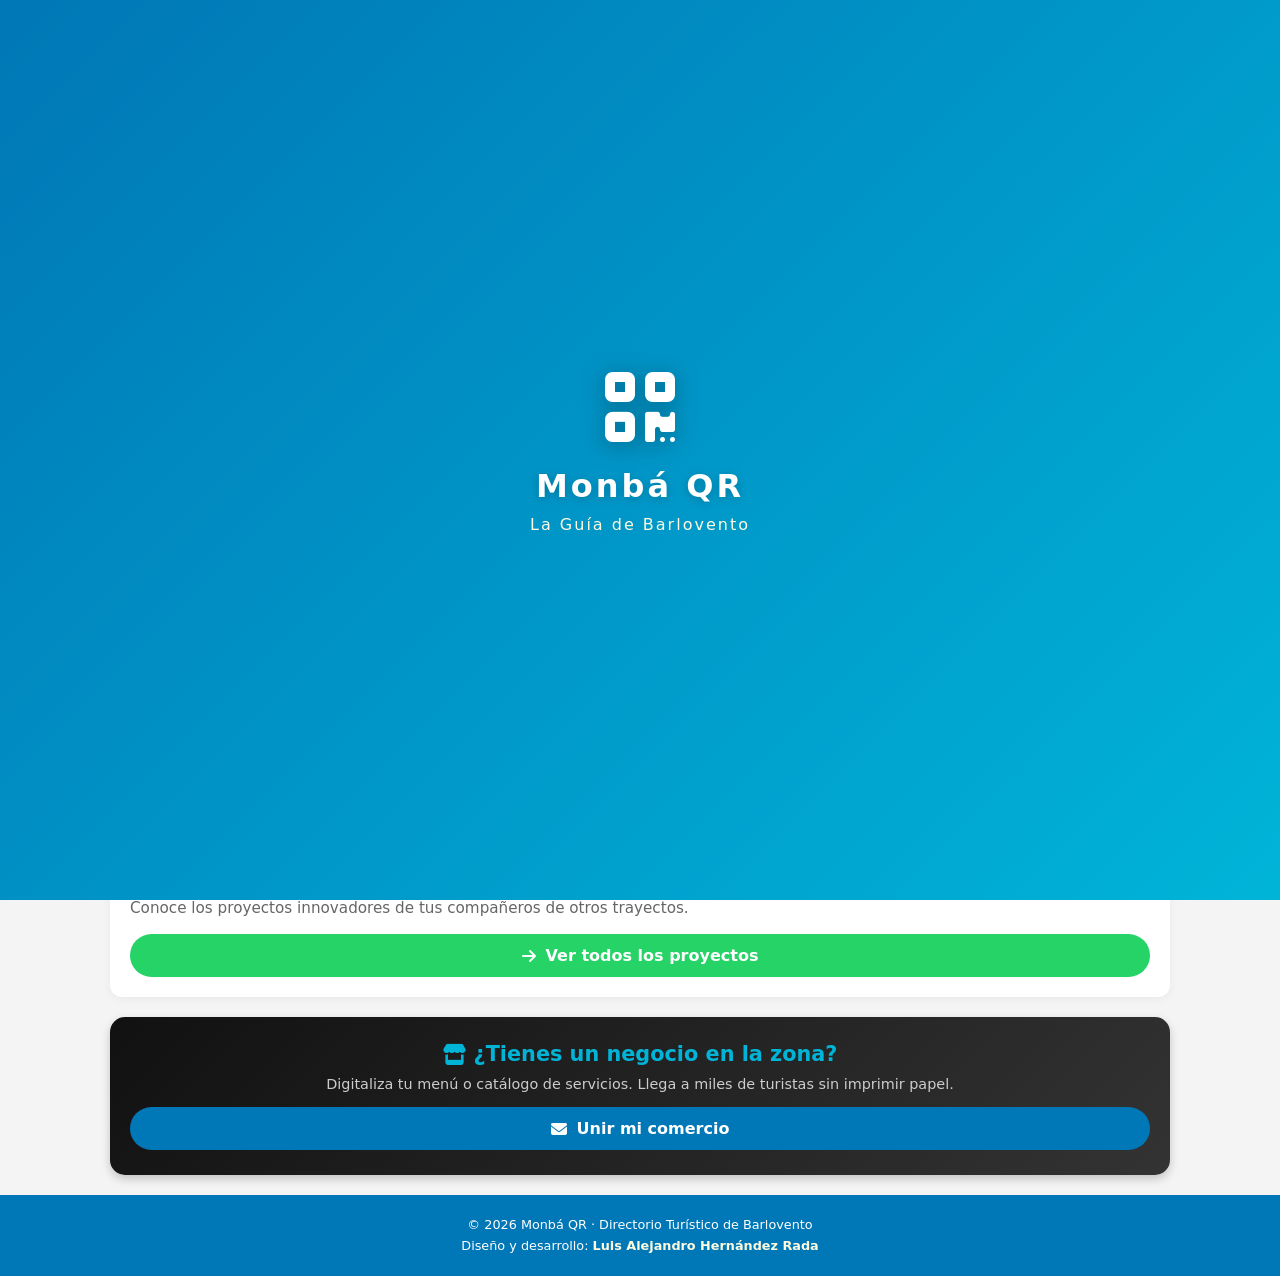
==== commit f22e5c40: "Update contact method for business inquiries" ====
--- a/index.html
+++ b/index.html
@@ -39,7 +39,9 @@
             <a href="municipio.html?id=buroz" class="item-municipio">Municipio Buroz <i class="fa-solid fa-chevron-right"></i></a>
             <a href="municipio.html?id=acevedo" class="item-municipio">Municipio Acevedo <i class="fa-solid fa-chevron-right"></i></a>
             <hr style="margin:15px 0;border:none;border-top:2px solid #e0e0e0;">
-            <a href="proyectos.html" class="item-municipio" style="background:linear-gradient(135deg,#e8f5e9,#c8e6c9);"><i class="fa-solid fa-graduation-cap" style="color:#2e7d32;"></i> Proyectos Académicos</a>
+            <a href="#" class="item-municipio" data-action="proximamente" style="background:linear-gradient(135deg,#e8f5e9,#c8e6c9);">
+    <i class="fa-solid fa-graduation-cap" style="color:#2e7d32;"></i> Proyectos Académicos
+            </a>
             <a href="favoritos.html" class="item-municipio" style="background:linear-gradient(135deg,#ffebee,#ffcdd2);"><i class="fa-solid fa-heart" style="color:#e53935;"></i> Mis Favoritos</a>
             <a href="#" class="item-municipio" data-action="instalar" style="background:linear-gradient(135deg,#e3f2fd,#bbdefb);"><i class="fa-solid fa-mobile-screen" style="color:#0077b6;"></i> Instalar la app</a>
         </div>
@@ -83,9 +85,11 @@
         </div>
 
         <div class="banner-comercio">
-            <h3><i class="fa-solid fa-store"></i> ¿Tienes un negocio en la zona?</h3>
-            <p>Digitaliza tu menú o catálogo de servicios. Llega a miles de turistas sin imprimir papel.</p>
-            <a href="https://wa.me/584260557902?text=Hola,%20quiero%20afiliar%20mi%20negocio%20a%20Monbá%20QR" target="_blank" class="btn-unirse"><i class="fa-brands fa-whatsapp"></i> Unir mi comercio</a>
+    <h3><i class="fa-solid fa-store"></i> ¿Tienes un negocio en la zona?</h3>
+    <p>Digitaliza tu menú o catálogo de servicios. Llega a miles de turistas sin imprimir papel.</p>
+    <a href="mailto:tacai2753@gmail.com?subject=Quiero%20unir%20mi%20negocio%20a%20Monb%C3%A1%20QR&body=Hola%20Luis%3A%0A%0ATengo%20un%20negocio%20en%20Barlovento%20y%20quiero%20aparecer%20en%20Monb%C3%A1%20QR.%0A%0ANombre%20del%20negocio%3A%20%0ATipo%20(comida%2C%20posada%2C%20artesan%C3%ADa...)%3A%20%0AMunicipio%3A%20%0A%0A%C2%A1Gracias!" class="btn-unirse" style="background:#0077b6;">
+        <i class="fa-solid fa-envelope"></i> Unir mi comercio
+    </a>
         </div>
     </main>
 
@@ -101,4 +105,4 @@
         document.addEventListener("DOMContentLoaded", () => setTimeout(() => generarFeedRandom("#feed-dinamico", itemsFeed, 3), 800));
     </script>
 </body>
-</html>+</html>
--- a/styles.css
+++ b/styles.css
@@ -250,4 +250,24 @@
 @media (min-width: 1200px) {
     main { max-width: 1100px; }
     .seccion, .banner-comercio, .resena-tarjeta, .lista-lugares, .directorio-seccion { max-width: 1060px; }
-}+}
+/* 25. CORAZONES DE FAVORITOS (flotante y mini) */
+.tarjeta-playa, .tarjeta-lugar { position: relative; }
+.btn-fav-flotante {
+    position: fixed; right: 18px; bottom: 24px; z-index: 150;
+    width: 56px; height: 56px; border-radius: 50%;
+    background: var(--color-blanco); color: #e63946; border: none;
+    box-shadow: 0 6px 18px rgba(0,0,0,.25); font-size: 1.4rem;
+    display: flex; align-items: center; justify-content: center;
+    cursor: pointer; transition: transform .2s ease;
+}
+.btn-fav-flotante:active { transform: scale(.9); }
+.btn-fav-flotante.favorito-activo { background: #e63946; color: #fff; }
+.btn-fav-mini {
+    position: absolute; top: 10px; right: 10px; z-index: 5;
+    width: 38px; height: 38px; border-radius: 50%;
+    background: rgba(255,255,255,.92); color: #e63946; border: none;
+    display: flex; align-items: center; justify-content: center;
+    font-size: 1rem; cursor: pointer; box-shadow: 0 2px 8px rgba(0,0,0,.15);
+}
+.btn-fav-mini.favorito-activo { background: #e63946; color: #fff; }
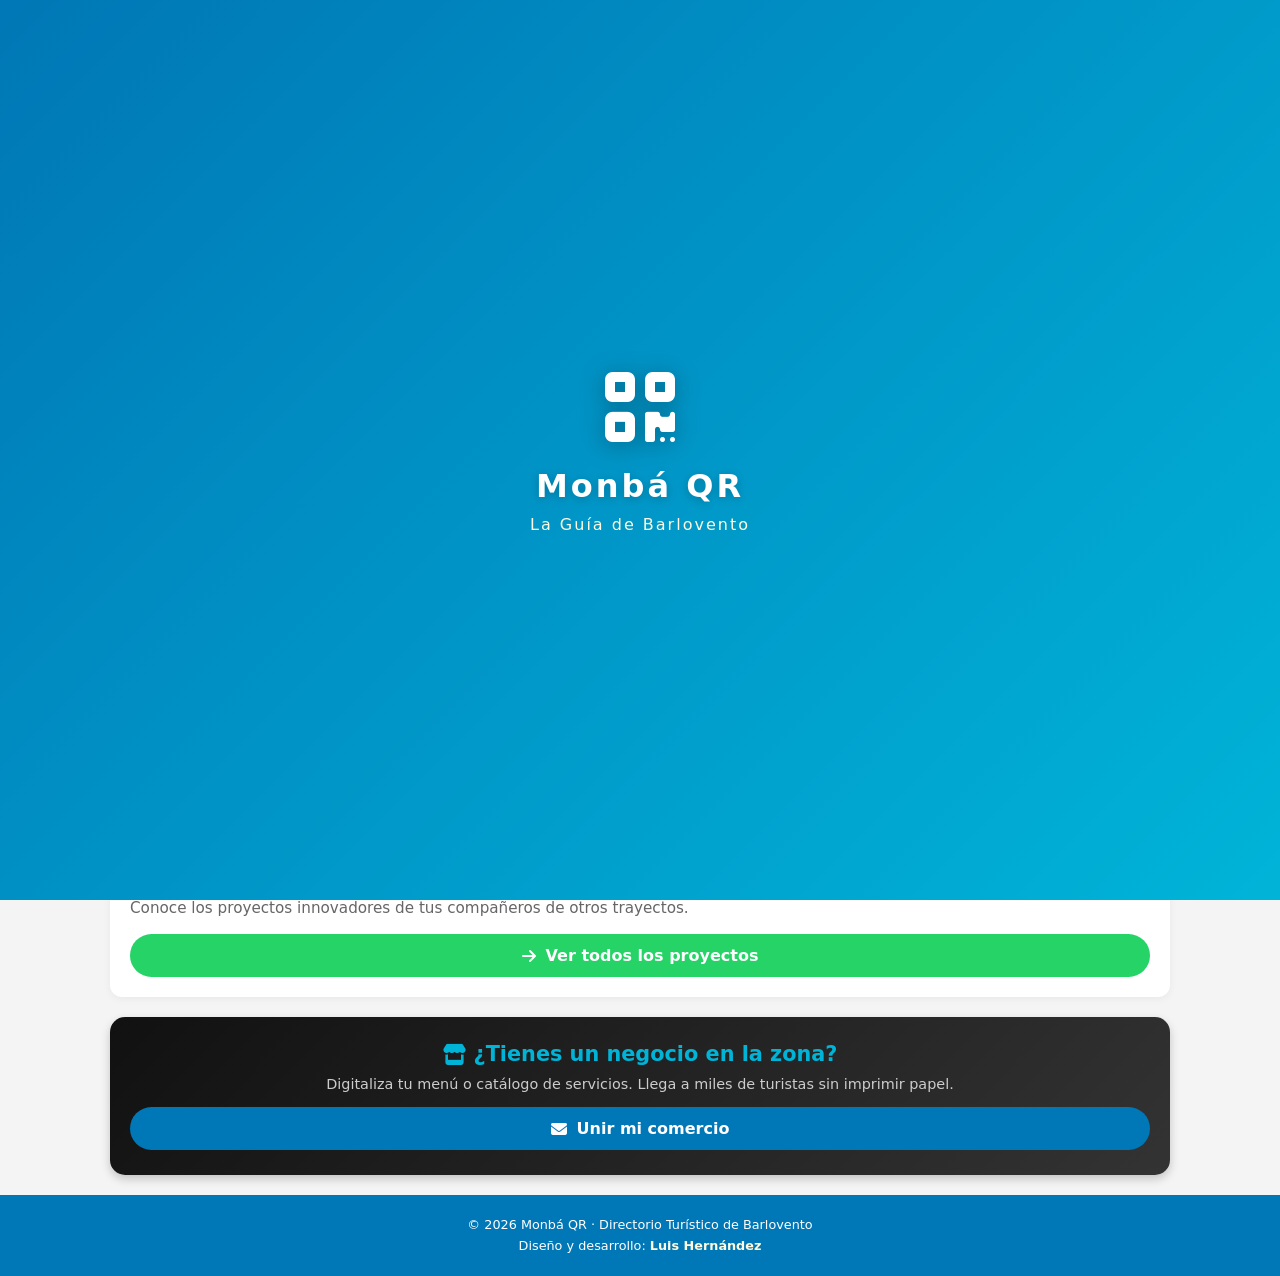
==== commit e82a42d8: "Update footer designer name in index.html" ====
--- a/index.html
+++ b/index.html
@@ -93,7 +93,7 @@
         </div>
     </main>
 
-    <footer class="monba-footer">© <span data-anio></span> Monbá QR · Directorio Turístico de Barlovento<br>Diseño y desarrollo: <span class="firma">Luis Alejandro Hernández Rada</span></footer>
+    <footer class="monba-footer">© <span data-anio></span> Monbá QR · Directorio Turístico de Barlovento<br>Diseño y desarrollo: <span class="firma">Luis Hernández</span></footer>
 
     <script src="app.js"></script>
     <script>
